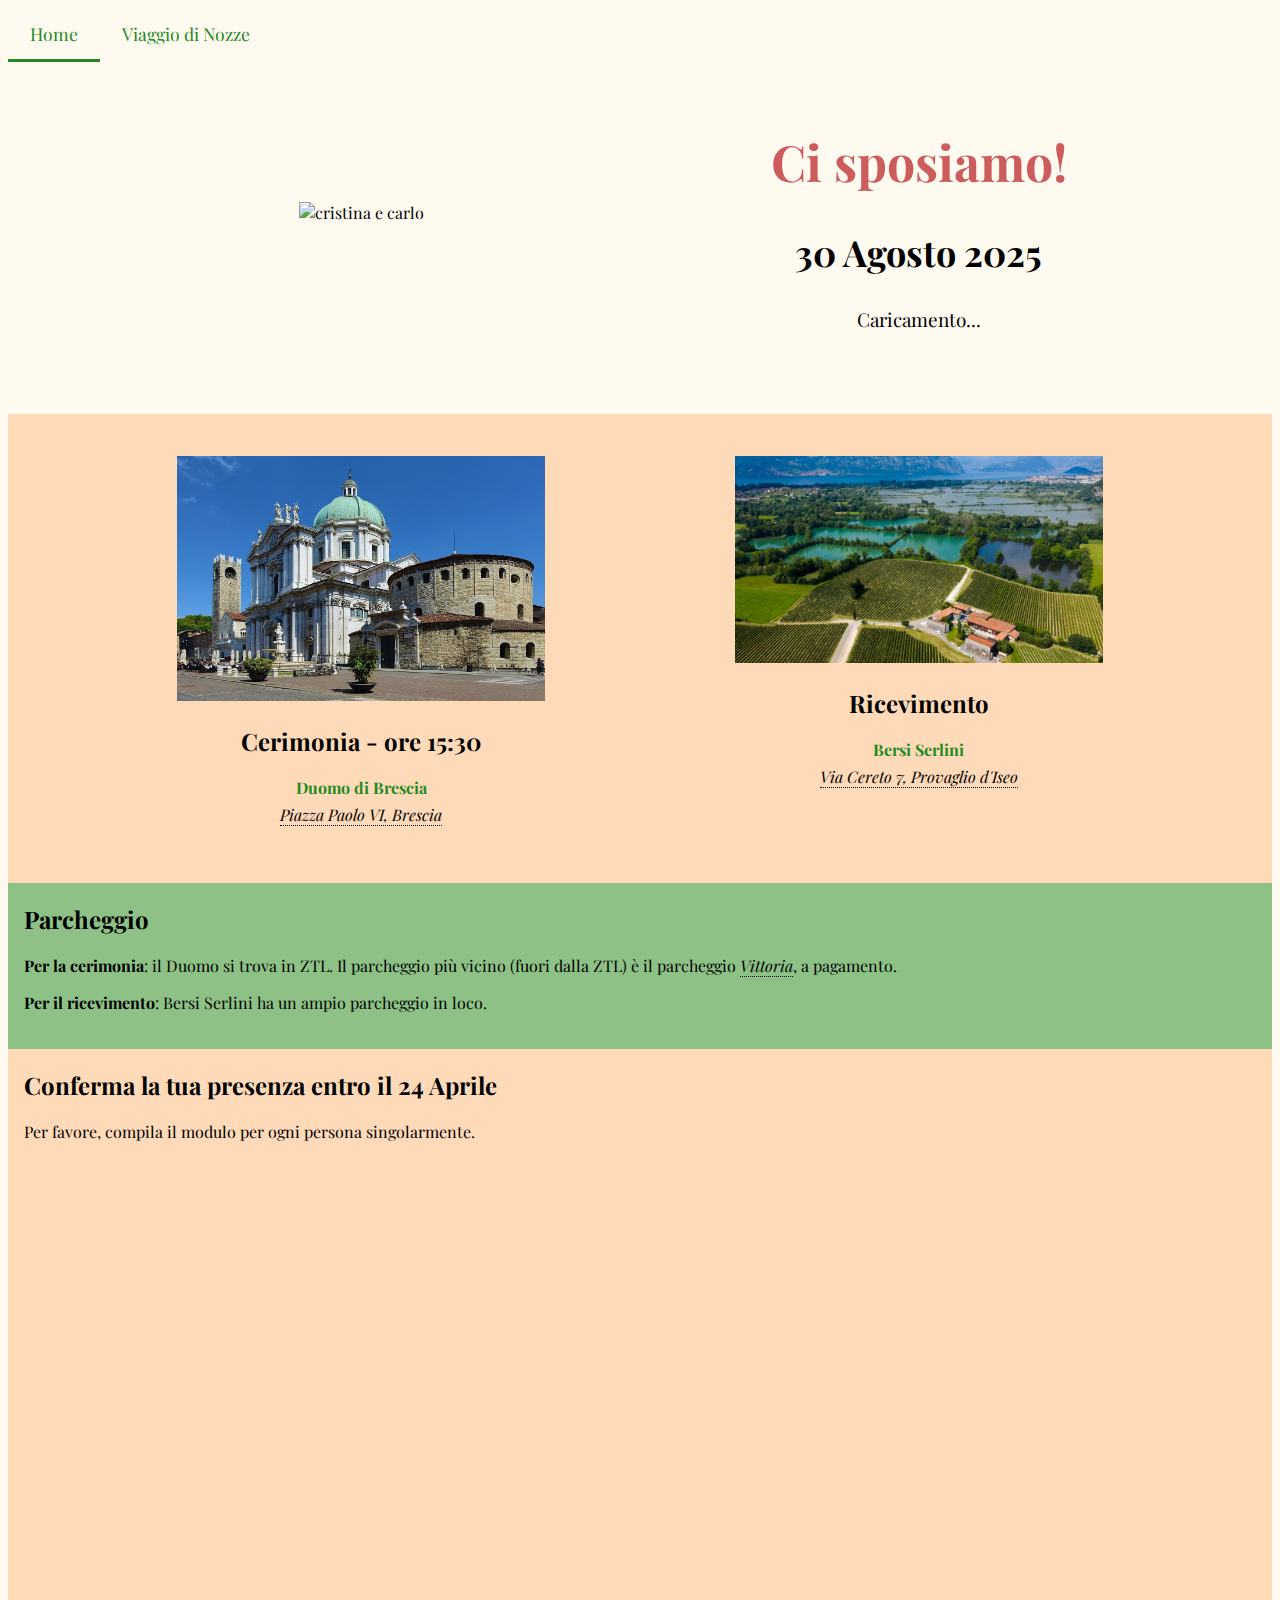
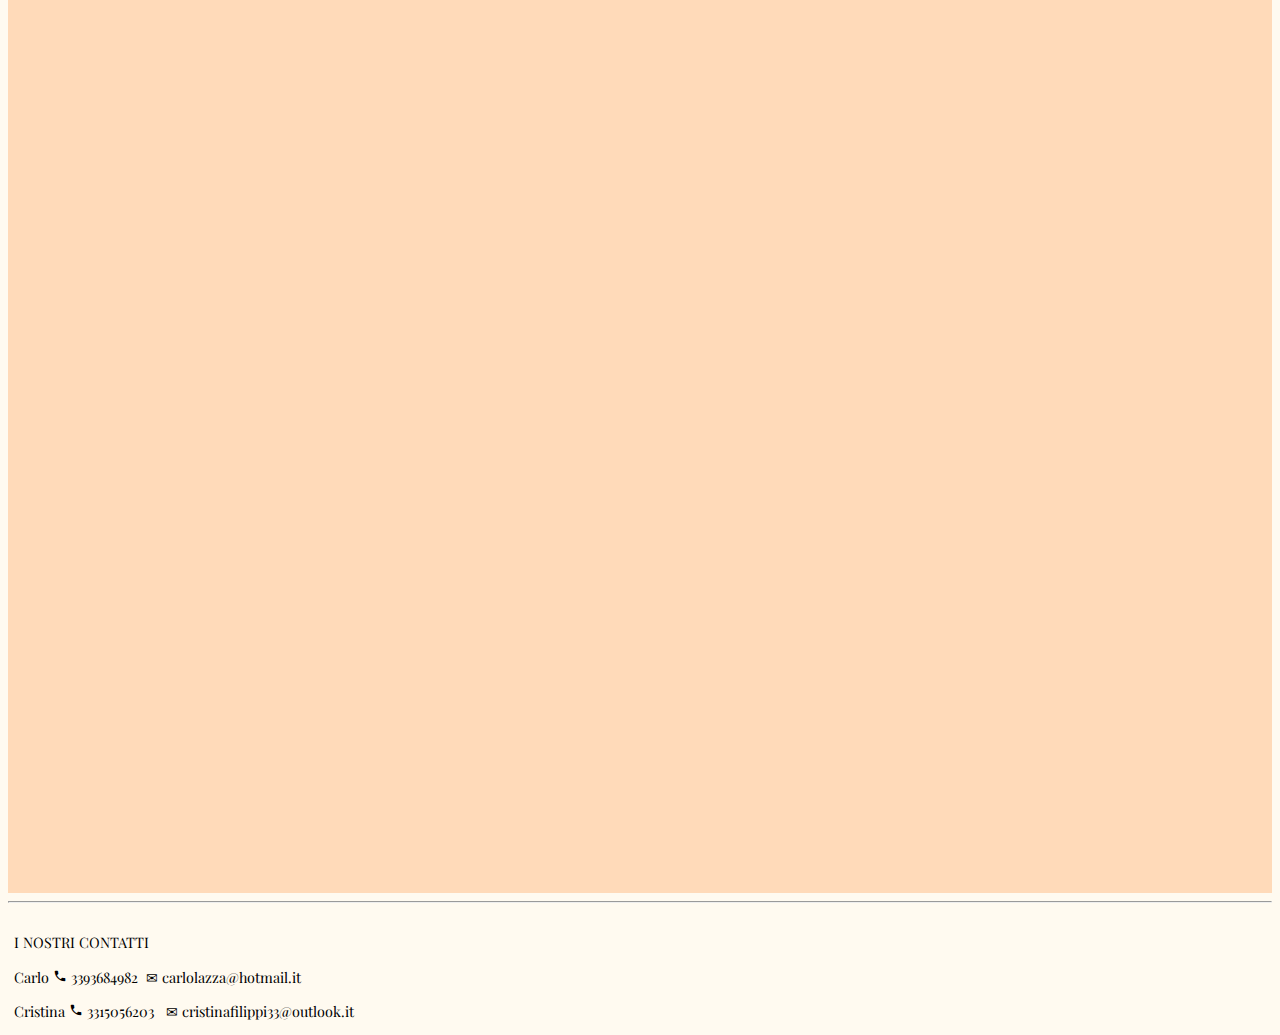
==== index.html @ 5746d61b "Update index.html" ====
<!DOCTYPE html>
<html lang="it-IT">
<head>
    <meta charset="UTF-8">
    <meta name="viewport" content="width=device-width, initial-scale=1.0">
    <title>SAVE-THE-DATE 30 Agosto 2025</title>
    <link rel="stylesheet" href="https://fonts.googleapis.com/icon?family=Material+Icons">
    <link rel="stylesheet" href="mainstyle.css">    
    <link rel="stylesheet" href="nav_style.css">
    <link rel="icon" type="image/png" href="figures/rings1.png">
    <link rel="stylesheet" href="https://fonts.googleapis.com/css?family=Sofia">
    <link rel="stylesheet" href="https://fonts.googleapis.com/css?family=Poppins">
    <link rel='stylesheet' href='https://fonts.googleapis.com/css?family=Playfair Display'>
    <link rel="apple-touch-icon" sizes="180x180" href="/site/templates/img/favicons/apple-touch-icon.png">
    <link rel="icon" type="image/png" sizes="32x32" href="/site/templates/img/favicons/favicon-32x32.png">
    <link rel="icon" type="image/png" sizes="16x16" href="/site/templates/img/favicons/favicon-16x16.png">
</head>

<body> 
    <header>
        <nav class="topnav">
            <a href="index.html" class="active">Home</a>
            <a href="viaggio.html">Viaggio di Nozze</a>
        </nav>
    </header>
    <main class="flex-container">
        <section class="section-title" style="border: solid 1px transparent;">
            <div class="col-md-title" style="border: solid 1px transparent;">
                <img src="cristinapinus.png" alt="cristina e carlo" width="80%" style="margin: 10px">
            </div>
            <div class="col-md-title" style="border: solid 1px transparent">
                <h1 style="font-size: 50px; color: indianred;">Ci sposiamo!</h1>
                <h2 style="font-size: 36px;">30 Agosto 2025</h2>
                <div id="countdown" style="font-size: 19px;">Caricamento...</div>
            </div>
        </section>
        <section id="section-inforicevimento" class="section-peach-center" style="padding-top:40px; border: solid 1px transparent;">
            <div class="col-md-5" style="border: solid 1px transparent;">
                <img src="DuomoBrescia.jpg" width="70%" alt="DuomoDiBrescia">
                <h2>Cerimonia - ore 15:30</h2>
                <p style="color: forestgreen;"><strong>Duomo di Brescia</strong></p>
                <p style="margin-top: -10px;"><a class="indirizzo" href="https://maps.app.goo.gl/TpPyu6F9VFENtLYF7" target="_blank" rel="noopener noreferrer">Piazza Paolo VI, Brescia</a></p>
            </div>
            <div class="col-md-5" style="border: solid 1px transparent;">
                <img src="BersiSerlini.jpg" width="70%" alt="Bersi Serlini">
                <h2>Ricevimento</h2>
                <p style="color: forestgreen;"><strong>Bersi Serlini</strong></p>
                <p style="margin-top: -10px;"><a class="indirizzo" href="https://maps.app.goo.gl/1q7EdPhw5zMcpKGx6" target="_blank" rel="noopener noreferrer">Via Cereto 7, Provaglio d'Iseo</a></p>            
            </div>
        </section>
        <section class="section-green" style="padding-bottom: 20px; padding-left: 16px; padding-right: 20px;">
            <div id="Parcheggio-index">
                <h2>Parcheggio</h2>
                <p><strong>Per la cerimonia</strong>: il Duomo si trova in ZTL. Il parcheggio più vicino (fuori dalla ZTL) è il parcheggio 
                    <a class="indirizzo" href="https://www.bresciamobilita.it/parking/parcheggi-in-struttura" target="_blank" rel="noopener noreferrer">Vittoria</a>, a pagamento. 
                    <!-- Tariffe: 1<sup>o</sup> ora o frazione 3,00 €; 2<sup>o</sup> e 3<sup>o</sup> ora o frazione 2,40€/ora. --> 
                </p>
                <p><strong>Per il ricevimento</strong>: Bersi Serlini ha un ampio parcheggio in loco.
                </p>
            </div>
             <!--
            <div id="Navetta-index">
                <h2>Servizio navetta</h2>
                <p> Sarà a disposizione degli ospiti che desiderano usufruirne, un trasporto collettivo in partenza dopo la messa dal 
                    <a class="indirizzo" href="https://maps.app.goo.gl/FJ7YWf6xB7jmL9Gu5" target="_blank" rel="noopener noreferrer">Duomo</a>
                    per Villa Fassati, così da potervi divertire in piena sicurezza!
                    Saranno organizzati rientri per il centro di Brescia in due fasce orarie diverse, per andare incontro alle esigenze 
                    di tutti: alle ore 24.00 e a fine festa intorno alle ore 2.00.
                    I bus fermeranno vicino al Duomo (in <a class="indirizzo" href="https://maps.app.goo.gl/B87dfHFTA2b6UeLJA" target="_blank" rel="noopener noreferrer">Via Vittorio Emanuele II</a>, angolo con Via S. Martino della Battaglia),
                    e a <a class="indirizzo" href="https://maps.app.goo.gl/48skZpNfUvhffnTK8" target="_blank" rel="noopener noreferrer">Largo Torrelunga</a>. 
                </p>
            </div>
            -->
        </section>
        <section id="section-form" class="section-peach-only" style="padding-bottom: 20px; padding-left: 16px; padding-right: 20px;">
            <div>
                <h2>Conferma la tua presenza entro il 24 Aprile</h2>
                <p> Per favore, compila il modulo per ogni persona singolarmente.</p>
            </div>
            <br>
            <!-- <a href="form.html">Clicca qui</a> -->
            <!-- <div class="div-form" style="background-image: url('figures/villa-fassati-barba.jpg');"> -->
            <div class="div-form">
                <!-- The sandbox attribute restricts the iframe's capabilities, limiting third-party cookies and scripts. 
                 You can loosen specific restrictions as needed. 
                 - allow-scripts: Enables script execution within the iframe.
                 - allow-forms: Allows form submissions.
                 - allow-same-origin: Permits the iframe to behave as if it is on the same origin as the parent document (needed for embedded Google Forms).
                -->
                <iframe src="https://docs.google.com/forms/d/e/1FAIpQLSeggkTOJBZf8VuQTrJQGAZa2gzU74v9P0lY3du3ZNj1oF89tA/viewform?embedded=true" width="100%" height="1290" frameborder="0" marginheight="0" marginwidth="0" sandbox="allow-scripts allow-forms allow-same-origin">Caricamento…</iframe>     
            </div>
        </section>       
    </main>
    <hr>
    <footer style="padding-left: 6px; padding-top: 0.5em; font-size: 0.9em;">
        <p>I NOSTRI CONTATTI </p>
        <p>Carlo <i class="material-icons" style="font-size: 14px;">phone</i> 3393684982 &nbsp&#x2709 carlolazza@hotmail.it</p>
        <p>Cristina <i class="material-icons" style="font-size: 14px;">phone</i> 3315056203 &nbsp&nbsp&#x2709 cristinafilippi33@outlook.it</p>
    </footer>
    <!-- <nav class="bottomnav">
        <a href="index.html" class="active">Home</a>
        <a href="info.html">Presenza</a>
        <a href="regalo.html">Viaggio di Nozze</a>
    </nav> -->
    <script src="functions.js"></script>
</body>
</html>
---- mainstyle.css ----
.flex-container {
    display: flex;
    /*height: 200px;*/
    align-items: right;
    flex-direction: column;
  }
  
/* .flex-container > div {
    width: 100px;
    margin: 10px;
    text-align: center;
    line-height: 75px;
    font-size: 30px;
    font-family: 'Lucida Sans', 'Lucida Sans Regular', 'Lucida Grande', 'Lucida Sans Unicode', Geneva, Verdana, sans-serif; 
}*/

/* nav {
    /*height: 100px;
    list-style-type: none;
    display: flex;
    flex-direction: row;
    justify-content: space-between;
    background: wheat;
} */


/* a {
    display: inline-block;
    height: 60px;
    width:150px;
    text-align: center;
    background-color: rgb(232, 226, 215);
}

nav a{
    text-decoration: none;
    text-align: center;
    margin-right: 2%;
    font-size: 20px;
    color: darkgreen;
}
*/
/*
li{
    background-color: wheat;
}

ul{
    list-style-type: none;
    display: flex;
    flex-direction: row;
    justify-content: space-between;
}
*/
.current{
    /* background: #d19322; */
    text-decoration: underline;
}

body{
    /* background-color: antiquewhite; */
    background-color: floralwhite;
    font-family: 'Playfair Display', sans-serif;
    /* font-family: Cambria, Cochin, Georgia, Times, 'Times New Roman', serif; */

}

.style-numbers {
    font-family: Cambria, Cochin, Georgia, Times, 'Times New Roman', serif;
}

.section-title {
    display: flex;
    flex-wrap: wrap;
    justify-content: center;
    align-items: center;
    padding-top: 30px;
    padding-bottom: 80px;
}

.section-peach {
    background-color: peachpuff;
    display: flex;
    flex-wrap: wrap;
}

.section-peach-only {
    background-color: peachpuff;
    display: flex;
    flex-direction: column;
    flex-wrap: wrap;
    align-content: stretch;
}

.section-peach-center {
    background-color: peachpuff;
    display: flex;
    flex-wrap: wrap;
    justify-content: center;
}

.section-peach-spacearound {
    background-color: peachpuff;
    display: flex;
    flex-wrap: wrap;
    justify-content: space-around;
}

.section-antiquewhite {
    background-color: antiquewhite;
    display: flex;
    flex-wrap: wrap;
}

.section-green {
    background-color: rgba(34, 139, 34, 0.514);
    display: flex;
    flex-wrap: wrap;
}

.section-green-center {
    background-color: rgba(34, 139, 34, 0.514);
    display: flex;
    flex-wrap: wrap;
    justify-content: center;
}

.section-green-spacearound {
    background-color: rgba(34, 139, 34, 0.514);
    display: flex;
    flex-wrap: wrap;
    justify-content: space-around;
}


/* container using grid for images of Brescia*/
.container {
    display: grid;
    grid-template-columns: auto auto;
    overflow: hidden;
}
  
.container > div {
    text-align: center;
    overflow: hidden;
}

/* .container p {
    position: relative;
    top: -50%;
    color: white;
    font-size: 24px;
    font-weight: bold;
} */

@media (max-width: 768px) { /*se lo schermo è minore di 768px, smartphones*/
    .container {
        grid-template-columns: auto;
    }
    
    .container p {
        margin-top: 0.6em;
        margin-bottom: 2em;
    }
}

.mezzacolonna {
    width: 50%;
    text-align: center;
    /*font-family: 'Trebuchet MS', 'Lucida Sans Unicode', 'Lucida Grande', 'Lucida Sans', Arial, sans-serif;
    font-family: Cambria, Cochin, Georgia, Times, 'Times New Roman', serif;
    */
    }
/* prova per div flex (class row) che contiene 2 diverse div (class col-md-5 e col-md-7) una a fianco all'altra*/
.row {
    display: flex;
    flex-wrap: wrap;
    margin-right: -15px;
    margin-left: -15px;
}

.title {
    position: relative;
    width: 30%;
    text-align: center;
}

.div-immagine-left {
    position: relative;
    width: 30%;
}

.col-md-5 {
    position: relative;
    width: 90%;
    text-align: center;
    padding-right: 15px;
    padding-left: 15px;
    padding-bottom: 40px;
}

.col-md-title {
    position: relative;
    width: 90%;
    text-align: center;
    padding-right: 15px;
    padding-left: 15px;
}

.col-md-3 {
    position: relative;
    width: 30%;
    text-align: center;
}

.col-md-2 {
    position: relative;
    width: 45%;
    text-align: center;
}

@media (min-width: 768px) {
    .col-md-5, .col-md-title {
        flex: 0 0 41.66666667%;
        max-width: 41.66666667%;
    }
}

@media (min-width: 768px) { /*se lo schermo è maggiore di 768px*/
    .col-md-3 {
        flex: 0 0 30%;
        max-width: 30%;
    }
}
/* 136/342*/
@media (max-width: 658px) { /*se lo schermo è minore di 658px*/
    .col-md-3, .col-md-2 {
        flex: 0 0 46%;
        max-width: 46%;
    }
}
/* @media (min-width: 768px) {
    .col-md-3 {
        flex: 0 0 58.33333333%;
        max-width: 58.33333333%;
    }
} */



/* style="font-family: futura-lt-w01-book, futura-lt-w05-book, sans-serif;"
*/
/* classes for some text */
.indirizzo {
    font-style: italic;
    border-bottom: 1px dotted #000;
    text-decoration: none;
    color: black;
}

.indirizzo:visited {
    text-decoration: none;
}

/* list of unicode SYMBOLS https://tutorialzine.com/2014/12/you-dont-need-icons-here-are-100-unicode-symbols-that-you-can-use */


/*FORM STYLE*/
form {
    display: inline-block;
    /* Form outline */
    padding: 1em;
    border: 2px solid rgba(0, 0, 0, 0.728);
    border-radius: 1em;
}

.div-form {
    text-align: center;
    /* background-repeat: no-repeat;
    background-attachment: fixed;  
    background-size: cover; */
}

label {
    /* Uniform size & alignment */
    display: inline-block;
    min-width: 90px;
    text-align: right;
}

input,
textarea,
/* button, */
select {
    /* To make sure that all text fields have the same font settings
    By default, text areas have a monospace font */
    font: 1em sans-serif;
    font-family: inherit;
    /* font-family: 'Playfair Display', sans-serif; */
    /* Uniform text field size */
    width: 300px;
    box-sizing: border-box;
    /* Match form field borders */
    border: 1px solid #999;
}

fieldset {
    box-sizing: border-box;
    border: 1px solid transparent;
}

/* input:focus,
textarea:focus {
    /* Set the outline width and style
    outline-style: solid;
    /* To give a little highlight on active elements
    outline-color: #000;
} */

textarea {
    /* Align multiline text fields with their labels */
    vertical-align: top;
    /* Provide space to type some text */
    height: 5em;
}

.button {
    /* Align buttons with the text fields */
    padding-left: 90px; /* same size as the label elements */
    /* This extra margin represent roughly the same space as the space between the labels and their text fields */
    margin-left: 0.5em;
    /* width: 350px; */
}

form ul {
    margin: 0;
    padding: 0;
    list-style: none;
}

input[type="checkbox"],
input[type="radio"] {
    width: auto;
    border: none;
}

input:invalid {
    border: 2px solid red;
}
---- nav_style.css ----
.topnav {
    overflow: hidden;
    /* width: 80%; */
    display: flex;
    justify-content: flex-start;
    flex-wrap: wrap;
}
  
.topnav a {
    float: left;
    display: block;
    color: forestgreen;
    text-align: center;
    padding: 14px 22px; /* 22px for phone view*/
    text-decoration: none;
    font-size: 1.1em;
    border-bottom: 3px solid transparent;
}
  
.topnav a:hover {
    border-bottom: 3px solid forestgreen;
}
  
.topnav a.active {
    border-bottom: 3px solid forestgreen;
}
  
.bottomnav {
    overflow: hidden;
    background-color: floralwhite;
    position: fixed;
    bottom: 0;
    width: 100%;
}
  
.bottomnav a {
    float: left;
    display: block;
    color: forestgreen;
    text-align: center;
    padding: 14px 16px;
    text-decoration: none;
    font-size: 20px;
    border-bottom: 3px solid transparent;
}
  
.bottomnav a:hover {
    border-bottom: 3px solid forestgreen;
}
  
.bottomnav a.active {
    border-bottom: 3px solid forestgreen;
}
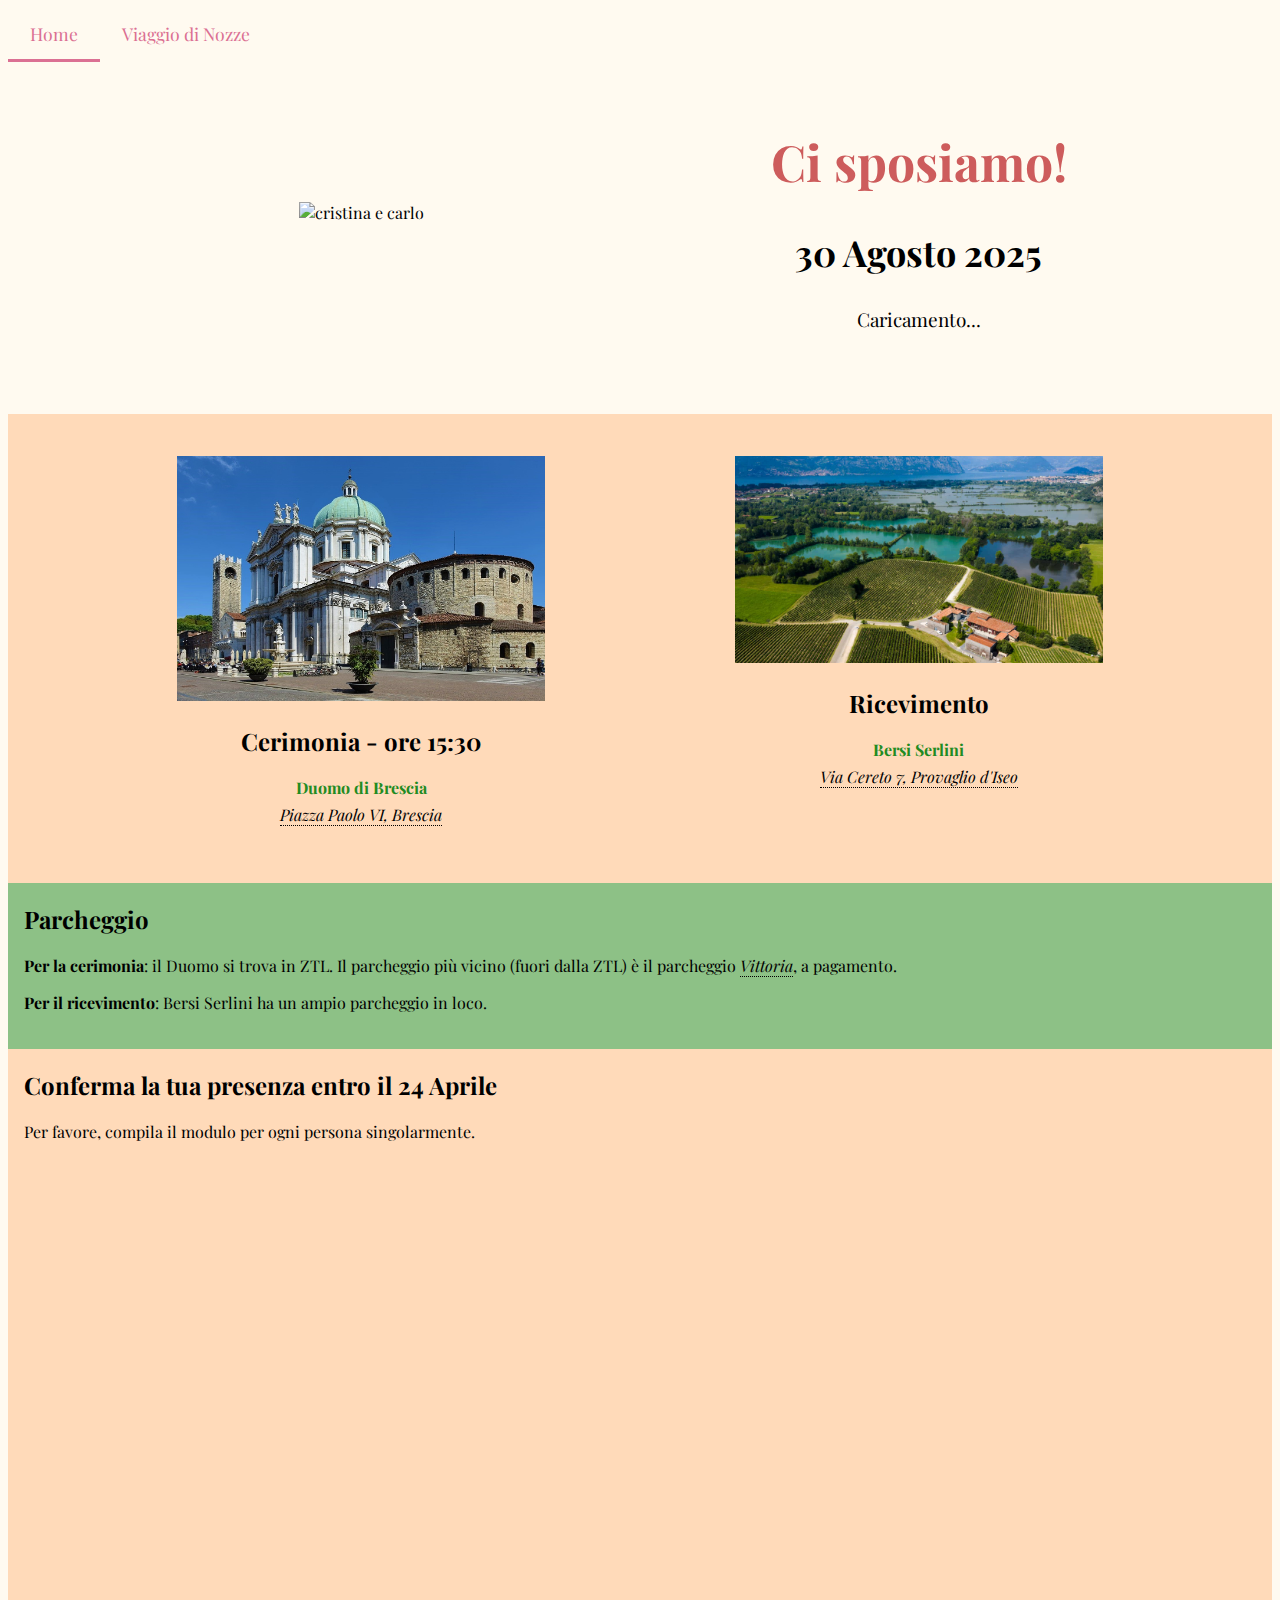
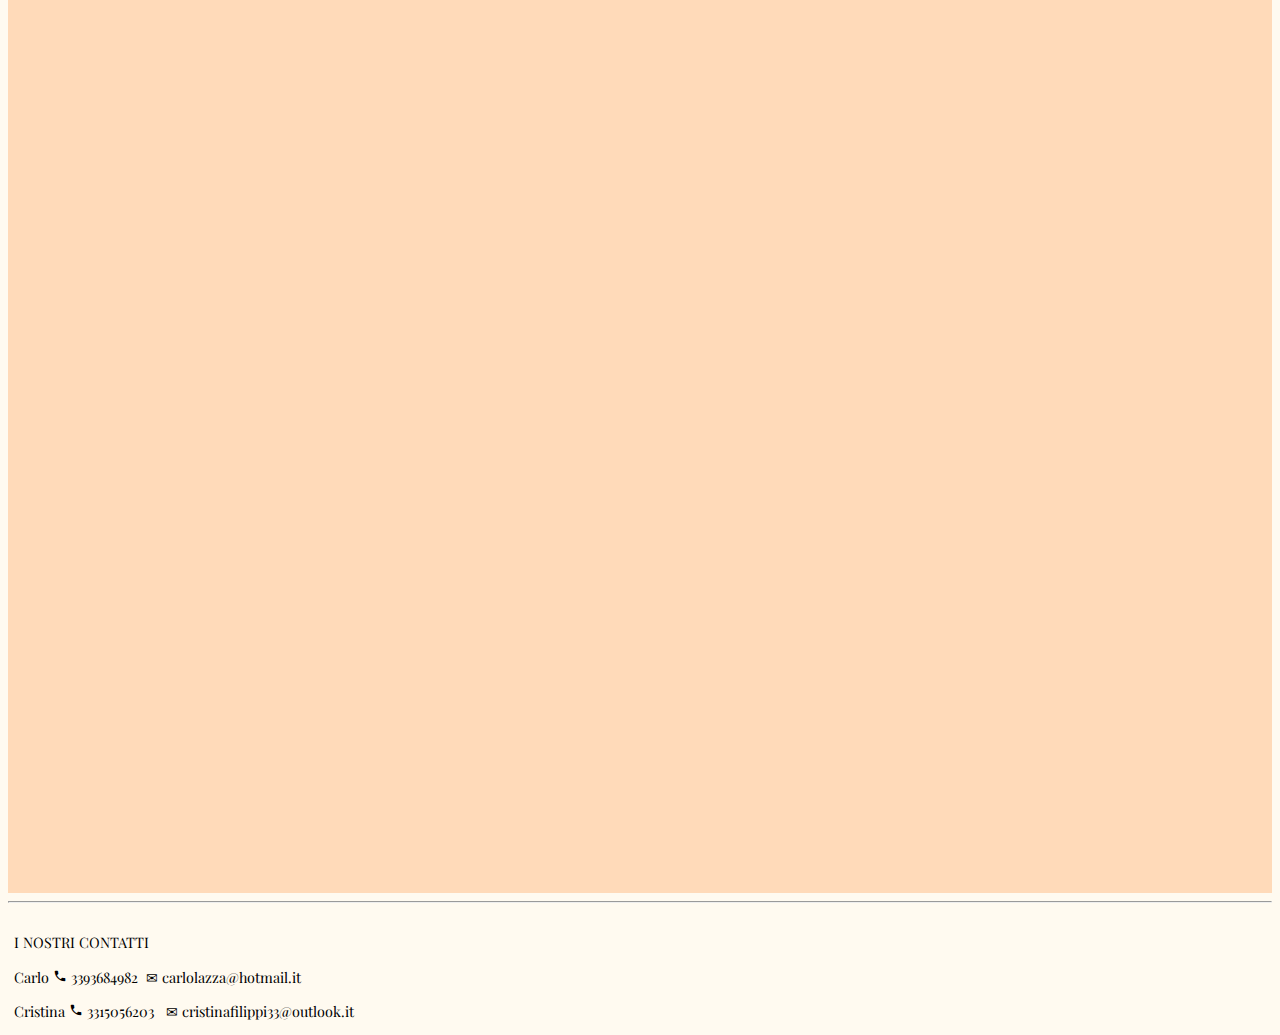
==== commit 811fd006: "Update index.html" ====
--- a/index.html
+++ b/index.html
@@ -42,7 +42,7 @@
                 <p style="margin-top: -10px;"><a class="indirizzo" href="https://maps.app.goo.gl/TpPyu6F9VFENtLYF7" target="_blank" rel="noopener noreferrer">Piazza Paolo VI, Brescia</a></p>
             </div>
             <div class="col-md-5" style="border: solid 1px transparent;">
-                <img src="BersiSerlini.jpg" width="70%" alt="Bersi Serlini">
+                <img src="BersiSerlini.png" width="70%" alt="Bersi Serlini">
                 <h2>Ricevimento</h2>
                 <p style="color: forestgreen;"><strong>Bersi Serlini</strong></p>
                 <p style="margin-top: -10px;"><a class="indirizzo" href="https://maps.app.goo.gl/1q7EdPhw5zMcpKGx6" target="_blank" rel="noopener noreferrer">Via Cereto 7, Provaglio d'Iseo</a></p>            
--- a/nav_style.css
+++ b/nav_style.css
@@ -9,7 +9,7 @@
 .topnav a {
     float: left;
     display: block;
-    color: forestgreen;
+    color: palevioletred;
     text-align: center;
     padding: 14px 22px; /* 22px for phone view*/
     text-decoration: none;
@@ -18,11 +18,11 @@
 }
   
 .topnav a:hover {
-    border-bottom: 3px solid forestgreen;
+    border-bottom: 3px solid palevioletred;
 }
   
 .topnav a.active {
-    border-bottom: 3px solid forestgreen;
+    border-bottom: 3px solid palevioletred;
 }
   
 .bottomnav {
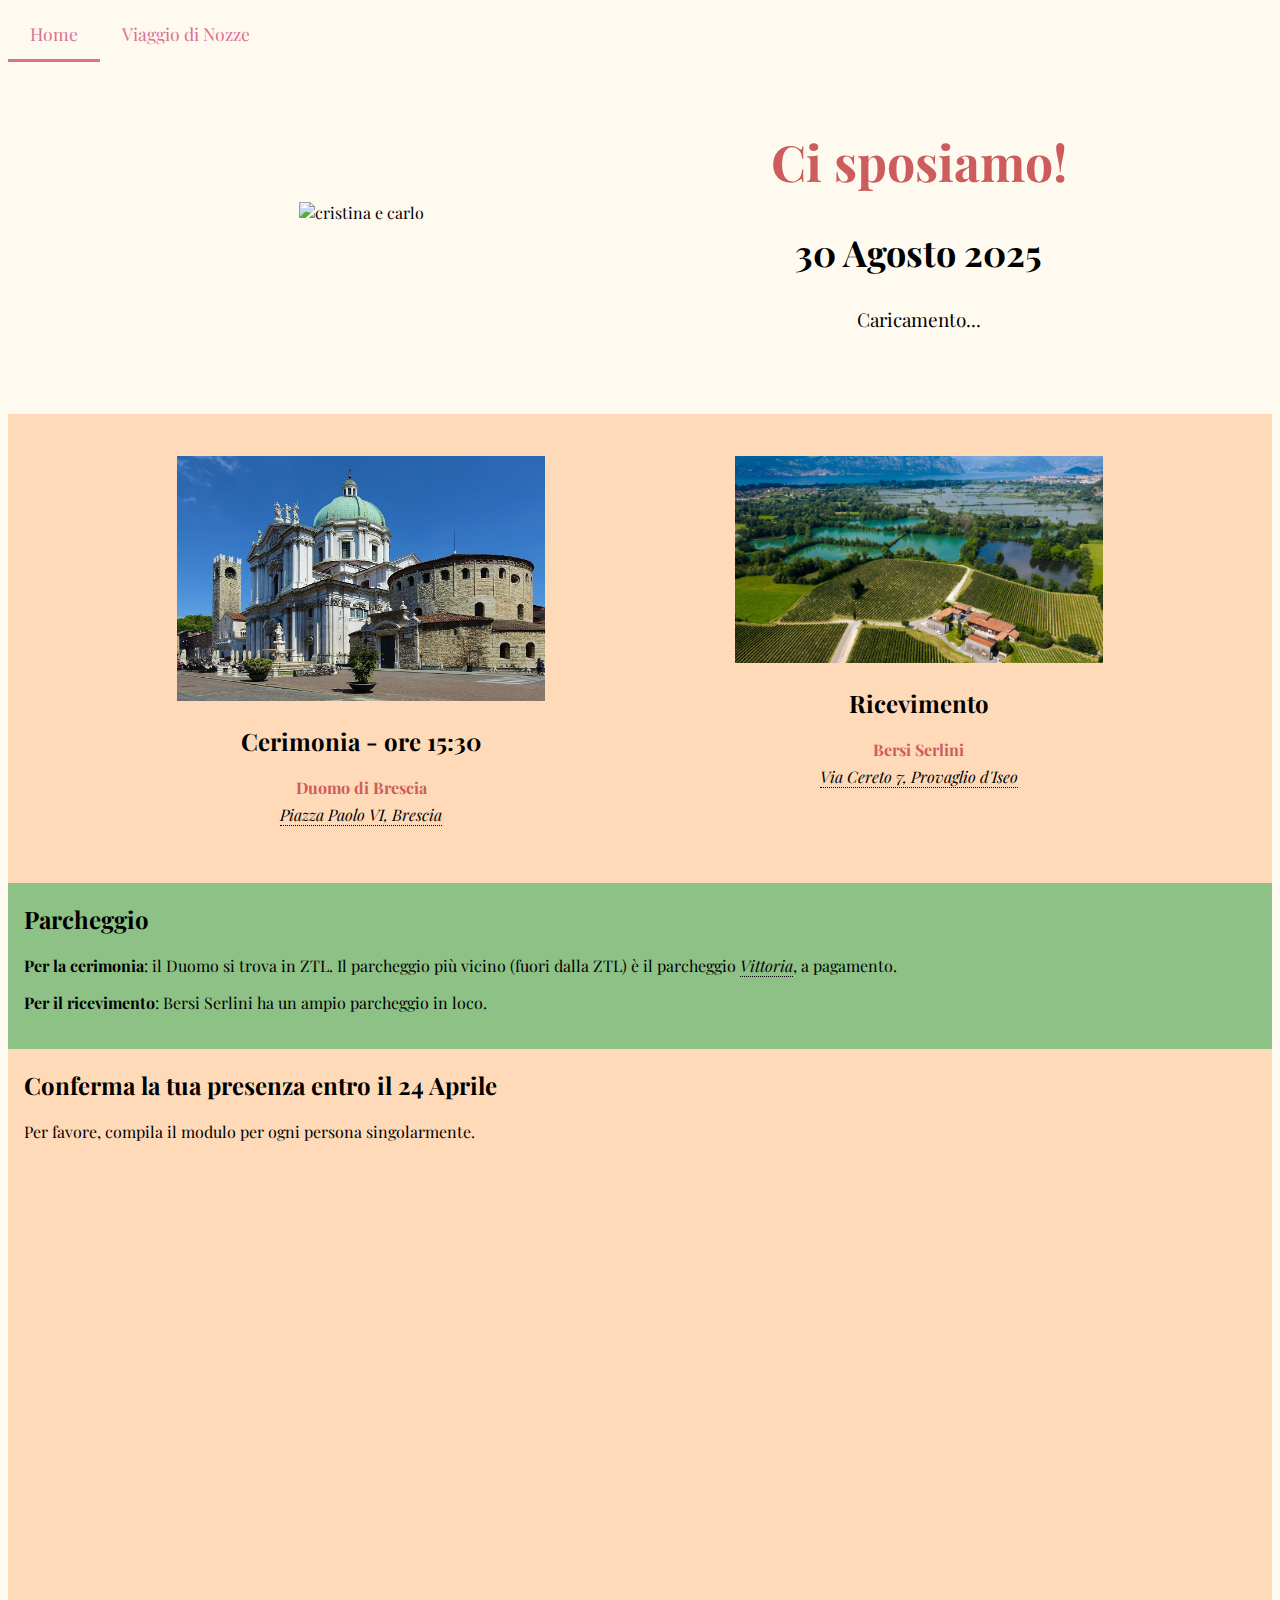
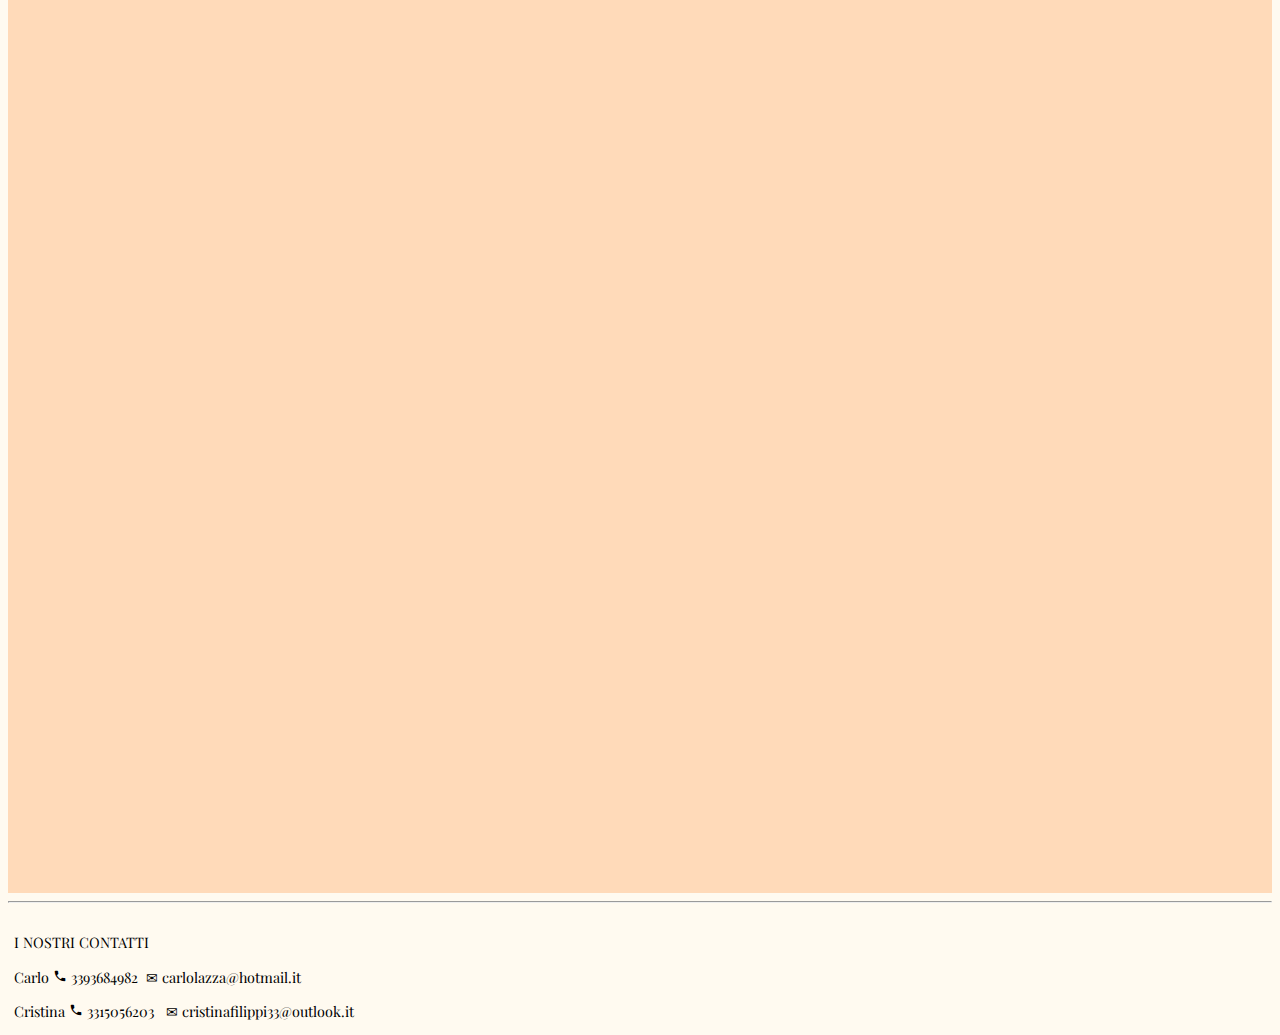
==== commit c61913b2: "Update index.html" ====
--- a/index.html
+++ b/index.html
@@ -38,13 +38,13 @@
             <div class="col-md-5" style="border: solid 1px transparent;">
                 <img src="DuomoBrescia.jpg" width="70%" alt="DuomoDiBrescia">
                 <h2>Cerimonia - ore 15:30</h2>
-                <p style="color: forestgreen;"><strong>Duomo di Brescia</strong></p>
+                <p style="color: indianred;"><strong>Duomo di Brescia</strong></p>
                 <p style="margin-top: -10px;"><a class="indirizzo" href="https://maps.app.goo.gl/TpPyu6F9VFENtLYF7" target="_blank" rel="noopener noreferrer">Piazza Paolo VI, Brescia</a></p>
             </div>
             <div class="col-md-5" style="border: solid 1px transparent;">
                 <img src="BersiSerlini.png" width="70%" alt="Bersi Serlini">
                 <h2>Ricevimento</h2>
-                <p style="color: forestgreen;"><strong>Bersi Serlini</strong></p>
+                <p style="color: indianred;"><strong>Bersi Serlini</strong></p>
                 <p style="margin-top: -10px;"><a class="indirizzo" href="https://maps.app.goo.gl/1q7EdPhw5zMcpKGx6" target="_blank" rel="noopener noreferrer">Via Cereto 7, Provaglio d'Iseo</a></p>            
             </div>
         </section>
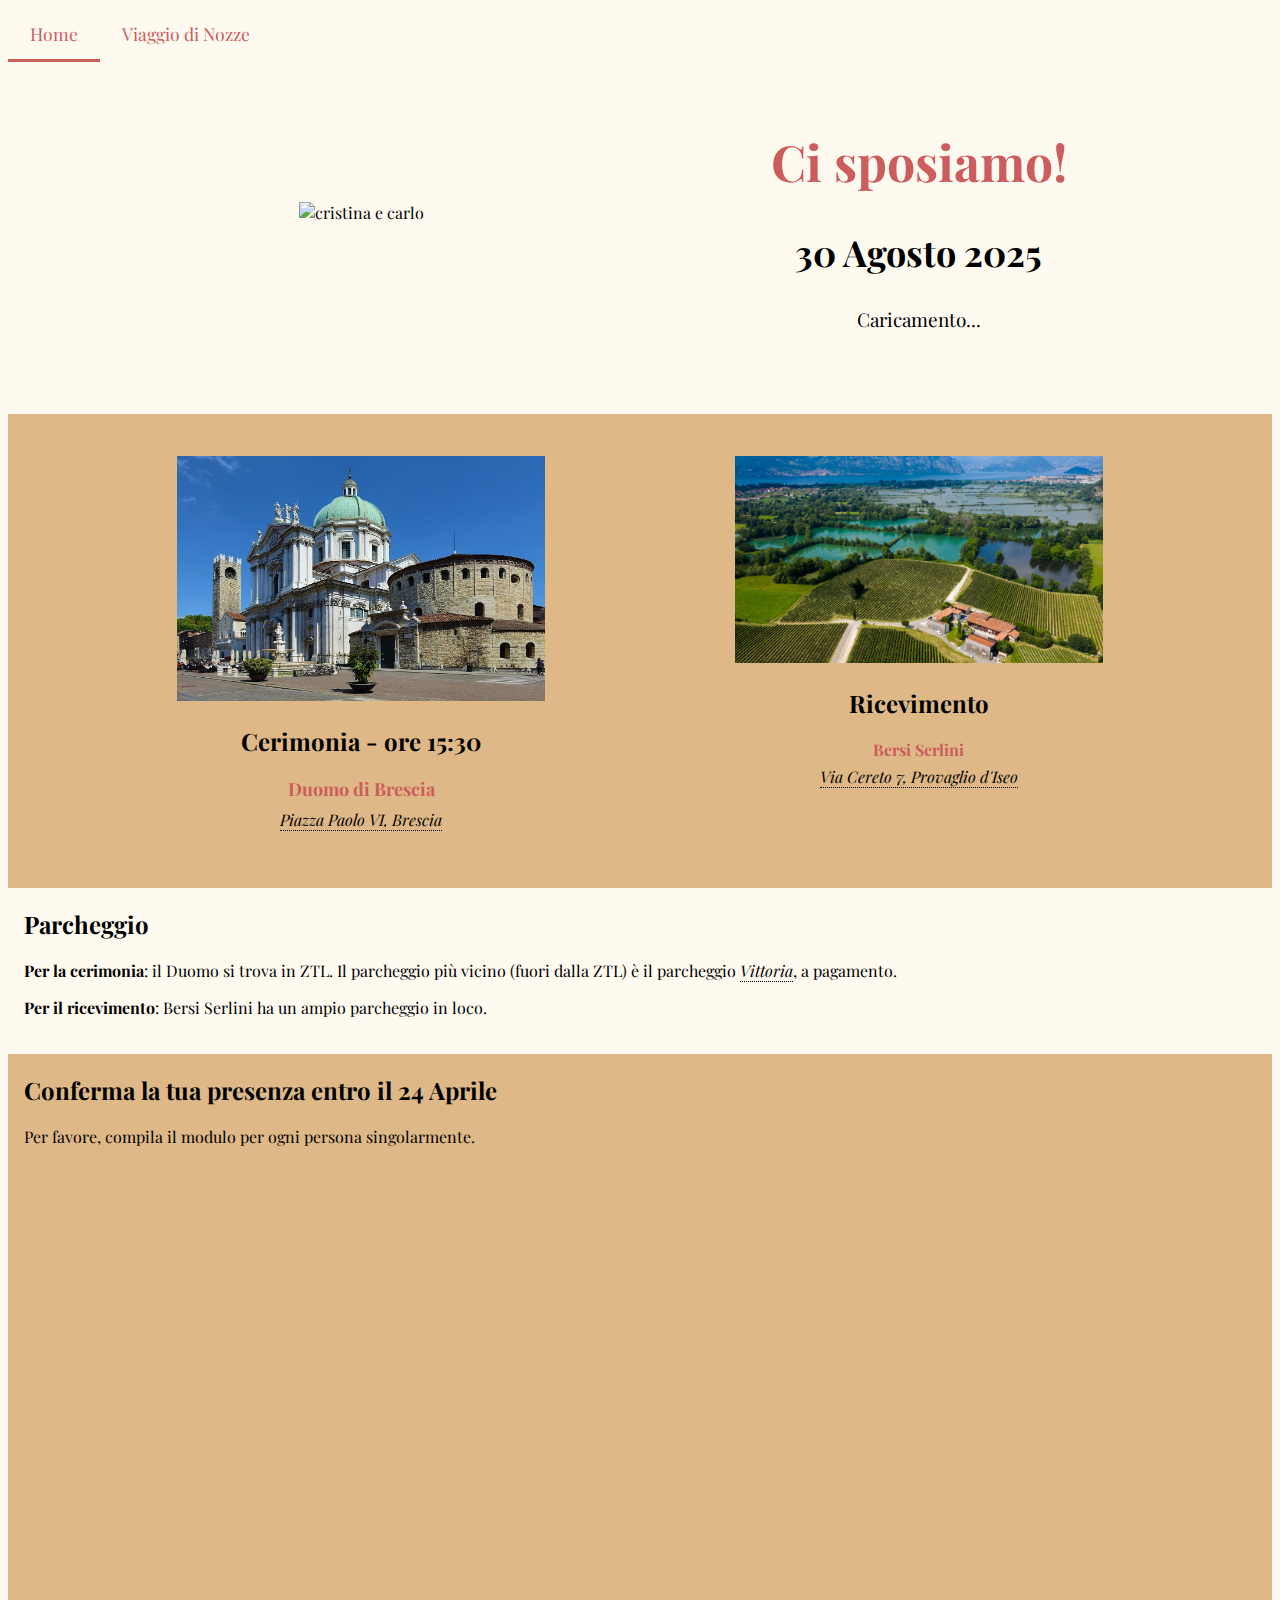
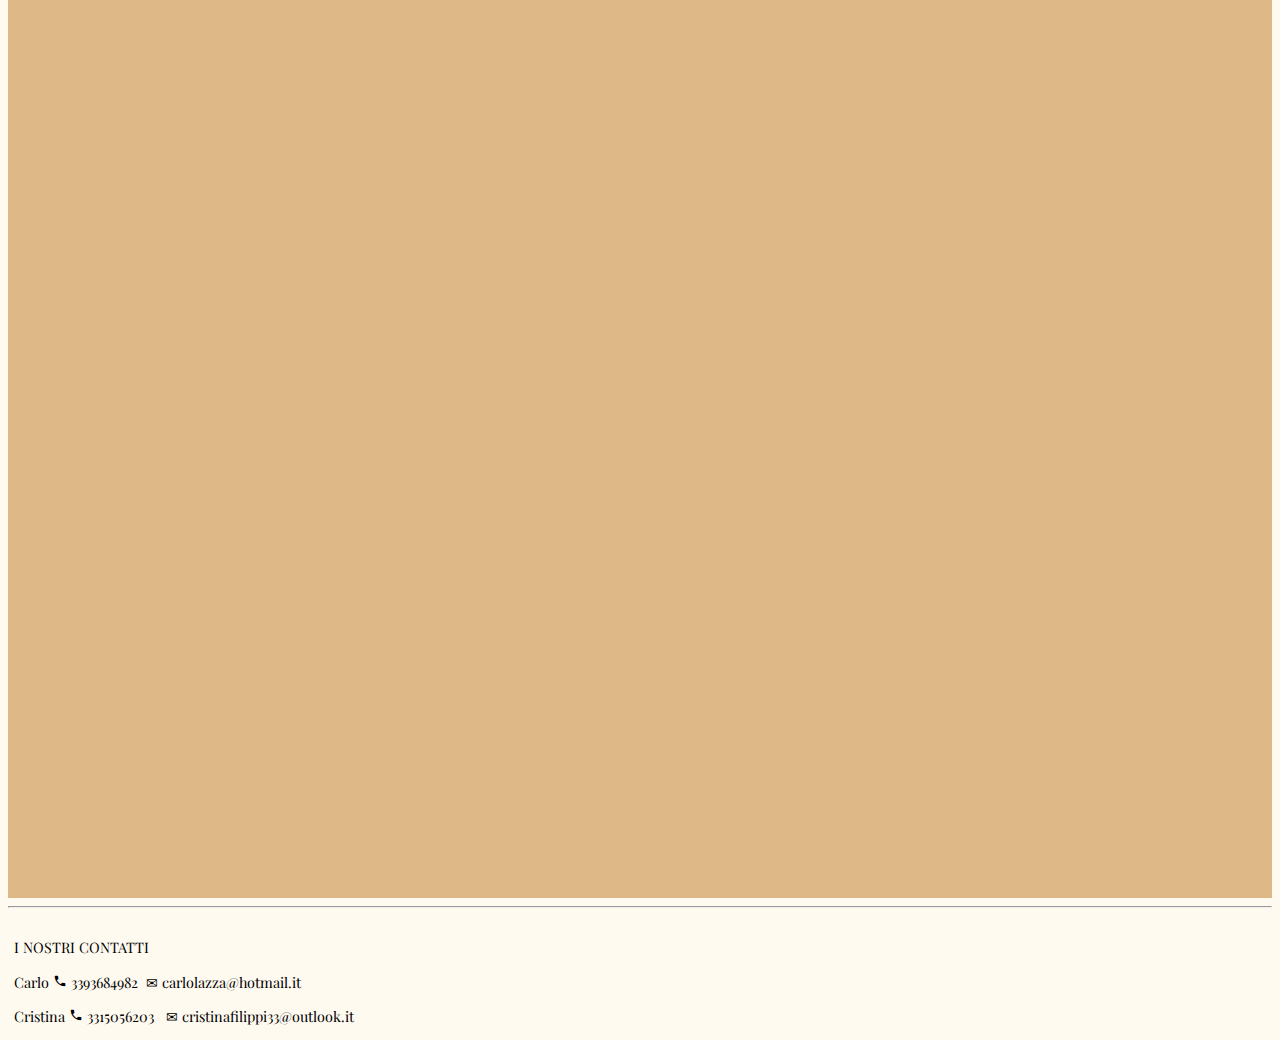
==== commit 4f4a1a6c: "Update index.html" ====
--- a/index.html
+++ b/index.html
@@ -38,7 +38,7 @@
             <div class="col-md-5" style="border: solid 1px transparent;">
                 <img src="DuomoBrescia.jpg" width="70%" alt="DuomoDiBrescia">
                 <h2>Cerimonia - ore 15:30</h2>
-                <p style="color: indianred;"><strong>Duomo di Brescia</strong></p>
+                <p style="color: indianred; font-size: 18px;"><strong>Duomo di Brescia</strong></p>
                 <p style="margin-top: -10px;"><a class="indirizzo" href="https://maps.app.goo.gl/TpPyu6F9VFENtLYF7" target="_blank" rel="noopener noreferrer">Piazza Paolo VI, Brescia</a></p>
             </div>
             <div class="col-md-5" style="border: solid 1px transparent;">
--- a/mainstyle.css
+++ b/mainstyle.css
@@ -79,13 +79,13 @@
 }
 
 .section-peach {
-    background-color: peachpuff;
+    background-color: burlywood;
     display: flex;
     flex-wrap: wrap;
 }
 
 .section-peach-only {
-    background-color: peachpuff;
+    background-color: burlywood;
     display: flex;
     flex-direction: column;
     flex-wrap: wrap;
@@ -93,14 +93,14 @@
 }
 
 .section-peach-center {
-    background-color: peachpuff;
+    background-color: burlywood;
     display: flex;
     flex-wrap: wrap;
     justify-content: center;
 }
 
 .section-peach-spacearound {
-    background-color: peachpuff;
+    background-color: burlywood;
     display: flex;
     flex-wrap: wrap;
     justify-content: space-around;
@@ -113,20 +113,17 @@
 }
 
 .section-green {
-    background-color: rgba(34, 139, 34, 0.514);
     display: flex;
     flex-wrap: wrap;
 }
 
 .section-green-center {
-    background-color: rgba(34, 139, 34, 0.514);
     display: flex;
     flex-wrap: wrap;
     justify-content: center;
 }
 
 .section-green-spacearound {
-    background-color: rgba(34, 139, 34, 0.514);
     display: flex;
     flex-wrap: wrap;
     justify-content: space-around;
--- a/nav_style.css
+++ b/nav_style.css
@@ -9,7 +9,7 @@
 .topnav a {
     float: left;
     display: block;
-    color: palevioletred;
+    color: indianred;
     text-align: center;
     padding: 14px 22px; /* 22px for phone view*/
     text-decoration: none;
@@ -18,11 +18,11 @@
 }
   
 .topnav a:hover {
-    border-bottom: 3px solid palevioletred;
+    border-bottom: 3px solid indianred;
 }
   
 .topnav a.active {
-    border-bottom: 3px solid palevioletred;
+    border-bottom: 3px solid indianred;
 }
   
 .bottomnav {
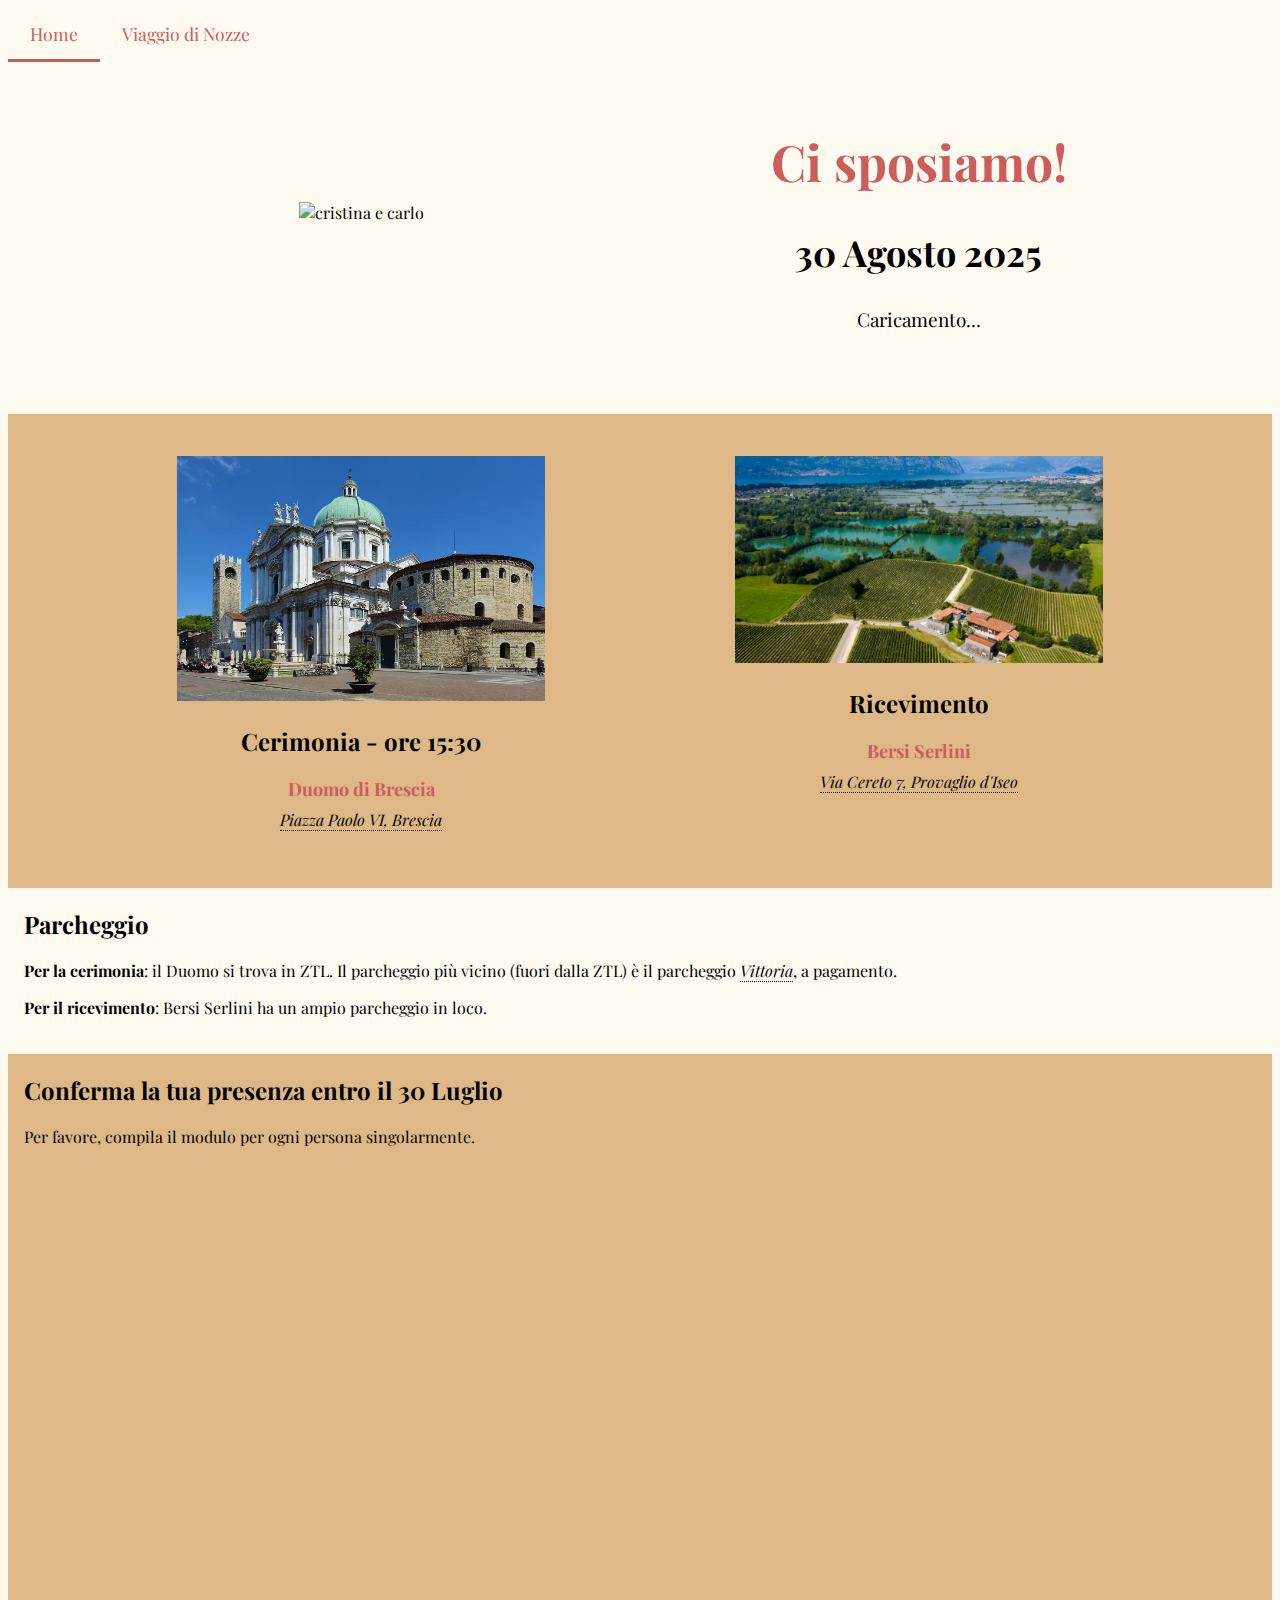
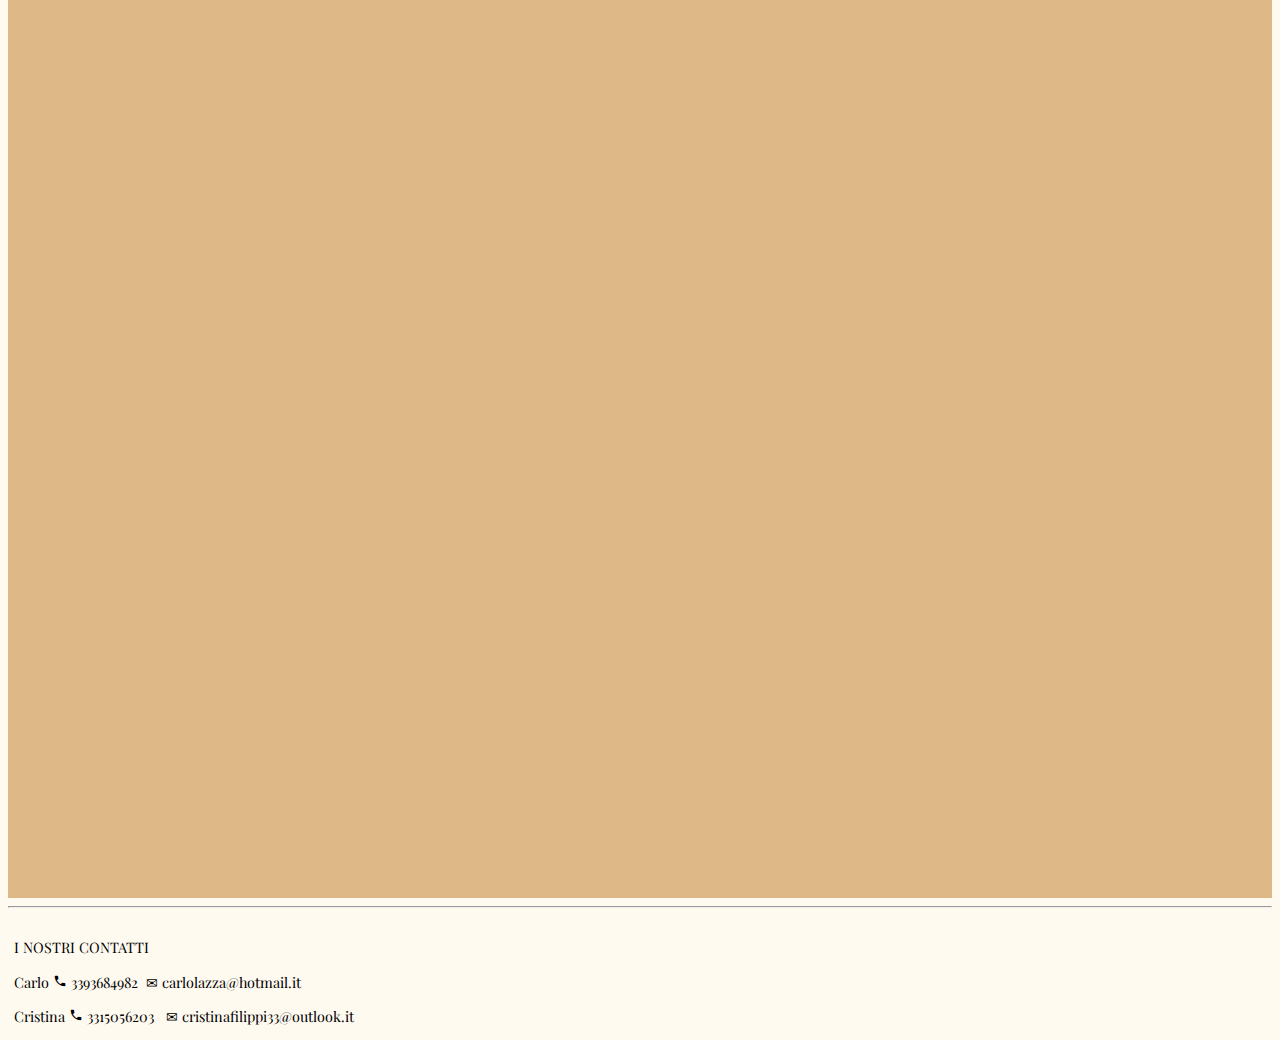
==== commit de50ccc9: "Update index.html add form and change font size" ====
--- a/index.html
+++ b/index.html
@@ -44,7 +44,7 @@
             <div class="col-md-5" style="border: solid 1px transparent;">
                 <img src="BersiSerlini.png" width="70%" alt="Bersi Serlini">
                 <h2>Ricevimento</h2>
-                <p style="color: indianred;"><strong>Bersi Serlini</strong></p>
+                <p style="color: indianred; font-size: 18px;"><strong>Bersi Serlini</strong></p>
                 <p style="margin-top: -10px;"><a class="indirizzo" href="https://maps.app.goo.gl/1q7EdPhw5zMcpKGx6" target="_blank" rel="noopener noreferrer">Via Cereto 7, Provaglio d'Iseo</a></p>            
             </div>
         </section>
@@ -74,7 +74,7 @@
         </section>
         <section id="section-form" class="section-peach-only" style="padding-bottom: 20px; padding-left: 16px; padding-right: 20px;">
             <div>
-                <h2>Conferma la tua presenza entro il 24 Aprile</h2>
+                <h2>Conferma la tua presenza entro il 30 Luglio</h2>
                 <p> Per favore, compila il modulo per ogni persona singolarmente.</p>
             </div>
             <br>
@@ -87,7 +87,7 @@
                  - allow-forms: Allows form submissions.
                  - allow-same-origin: Permits the iframe to behave as if it is on the same origin as the parent document (needed for embedded Google Forms).
                 -->
-                <iframe src="https://docs.google.com/forms/d/e/1FAIpQLSeggkTOJBZf8VuQTrJQGAZa2gzU74v9P0lY3du3ZNj1oF89tA/viewform?embedded=true" width="100%" height="1290" frameborder="0" marginheight="0" marginwidth="0" sandbox="allow-scripts allow-forms allow-same-origin">Caricamento…</iframe>     
+                <iframe src="https://docs.google.com/forms/d/e/1FAIpQLSduJAwBkBevFyihYd4eIF4kxW8q2mrsYTT3GKrvx3p6-X6jWA/viewform?embedded=true" width="100%" height="1290" frameborder="0" marginheight="0" marginwidth="0" sandbox="allow-scripts allow-forms allow-same-origin">Caricamento…</iframe>     
             </div>
         </section>       
     </main>
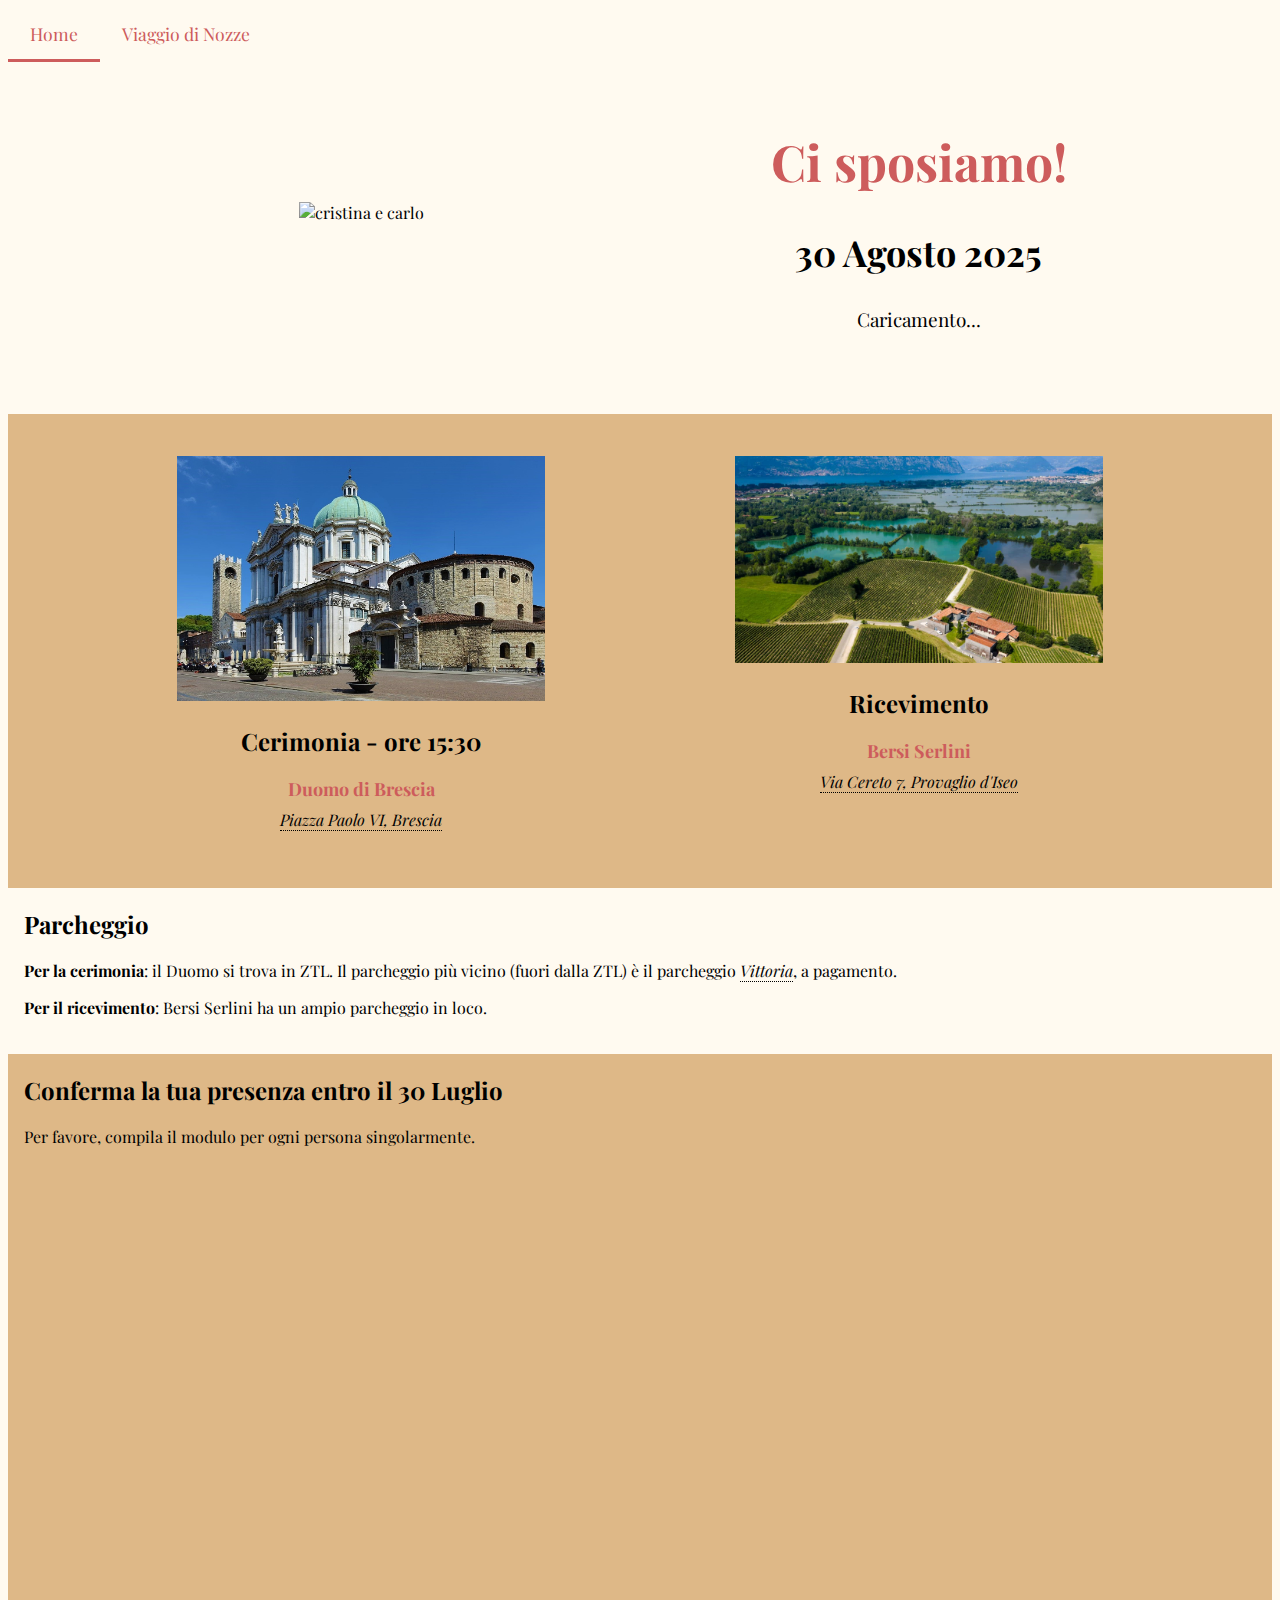
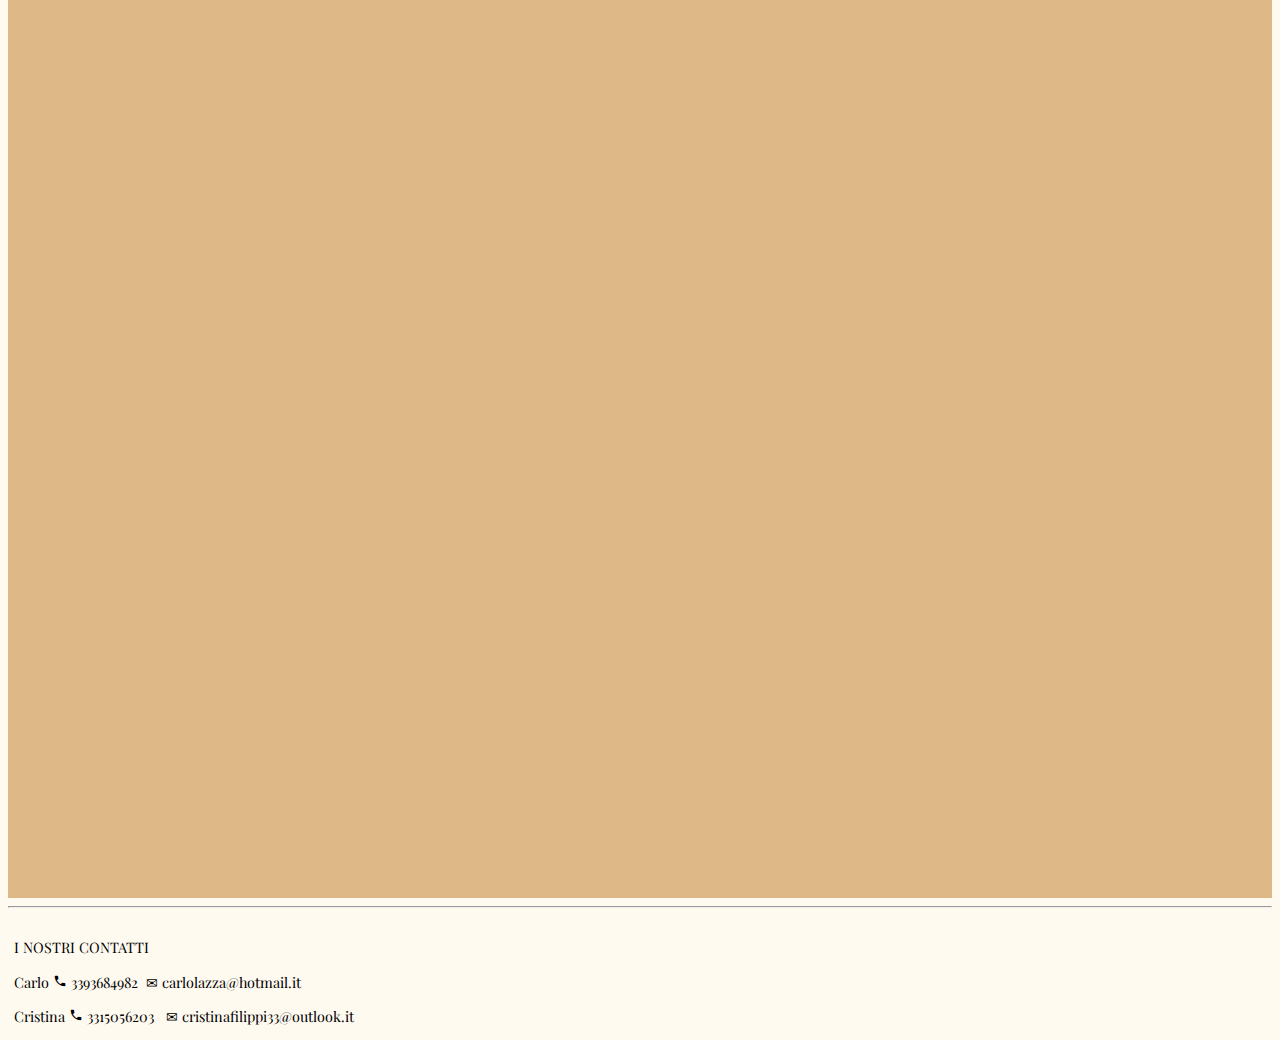
==== commit b02df2d9: "Update index.html" ====
--- a/index.html
+++ b/index.html
@@ -42,7 +42,7 @@
                 <p style="margin-top: -10px;"><a class="indirizzo" href="https://maps.app.goo.gl/TpPyu6F9VFENtLYF7" target="_blank" rel="noopener noreferrer">Piazza Paolo VI, Brescia</a></p>
             </div>
             <div class="col-md-5" style="border: solid 1px transparent;">
-                <img src="BersiSerlini.png" width="70%" alt="Bersi Serlini">
+                <img src="BersiSerliniCut.jpg" width="70%" alt="Bersi Serlini">
                 <h2>Ricevimento</h2>
                 <p style="color: indianred; font-size: 18px;"><strong>Bersi Serlini</strong></p>
                 <p style="margin-top: -10px;"><a class="indirizzo" href="https://maps.app.goo.gl/1q7EdPhw5zMcpKGx6" target="_blank" rel="noopener noreferrer">Via Cereto 7, Provaglio d'Iseo</a></p>            
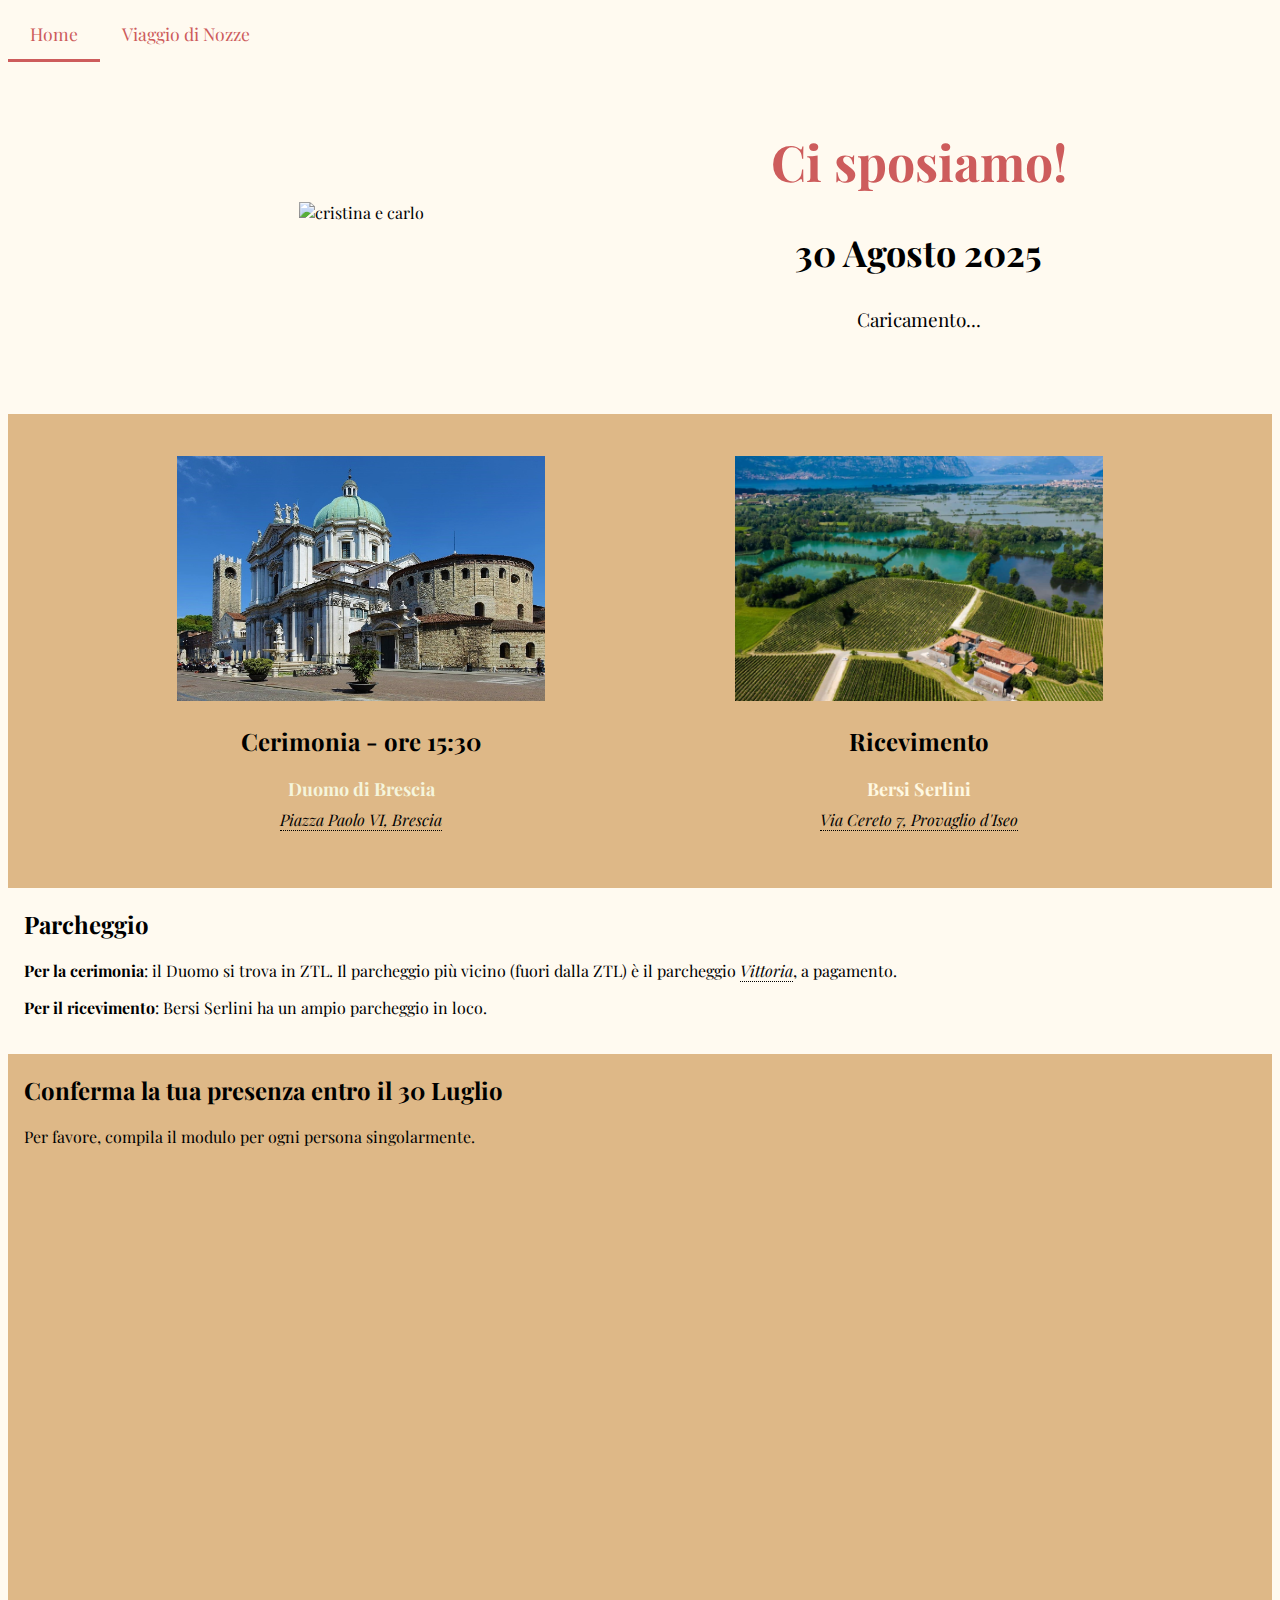
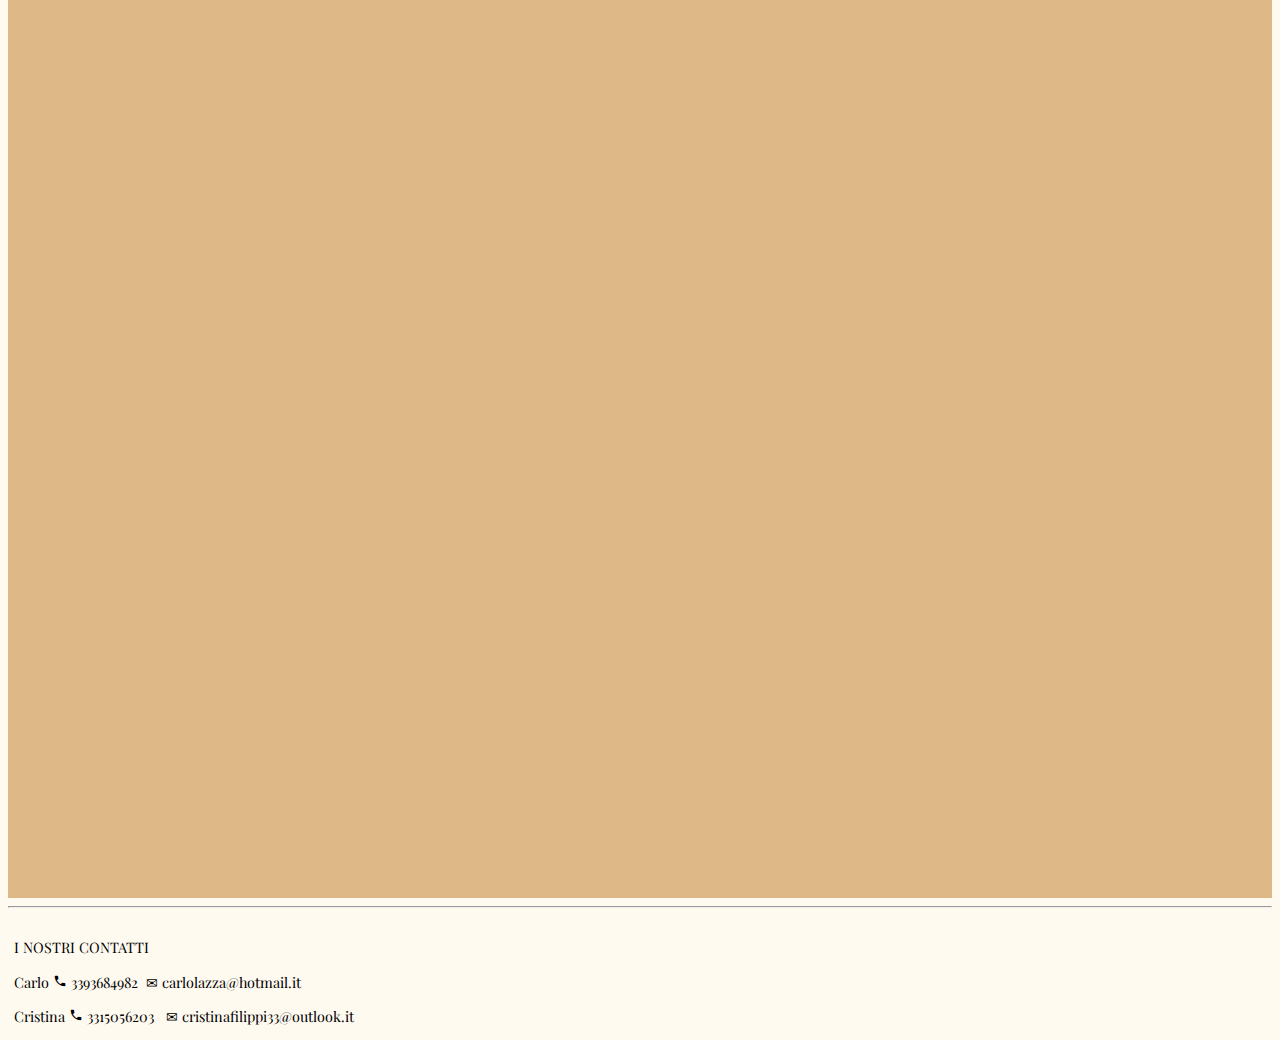
==== commit 8976efe3: "Update index.html change colors" ====
--- a/index.html
+++ b/index.html
@@ -38,13 +38,13 @@
             <div class="col-md-5" style="border: solid 1px transparent;">
                 <img src="DuomoBrescia.jpg" width="70%" alt="DuomoDiBrescia">
                 <h2>Cerimonia - ore 15:30</h2>
-                <p style="color: indianred; font-size: 18px;"><strong>Duomo di Brescia</strong></p>
+                <p style="color: #f5f5dc; font-size: 18px;"><strong>Duomo di Brescia</strong></p>
                 <p style="margin-top: -10px;"><a class="indirizzo" href="https://maps.app.goo.gl/TpPyu6F9VFENtLYF7" target="_blank" rel="noopener noreferrer">Piazza Paolo VI, Brescia</a></p>
             </div>
             <div class="col-md-5" style="border: solid 1px transparent;">
                 <img src="BersiSerliniCut.jpg" width="70%" alt="Bersi Serlini">
                 <h2>Ricevimento</h2>
-                <p style="color: indianred; font-size: 18px;"><strong>Bersi Serlini</strong></p>
+                <p style="color: #fff8e1; font-size: 18px;"><strong>Bersi Serlini</strong></p>
                 <p style="margin-top: -10px;"><a class="indirizzo" href="https://maps.app.goo.gl/1q7EdPhw5zMcpKGx6" target="_blank" rel="noopener noreferrer">Via Cereto 7, Provaglio d'Iseo</a></p>            
             </div>
         </section>
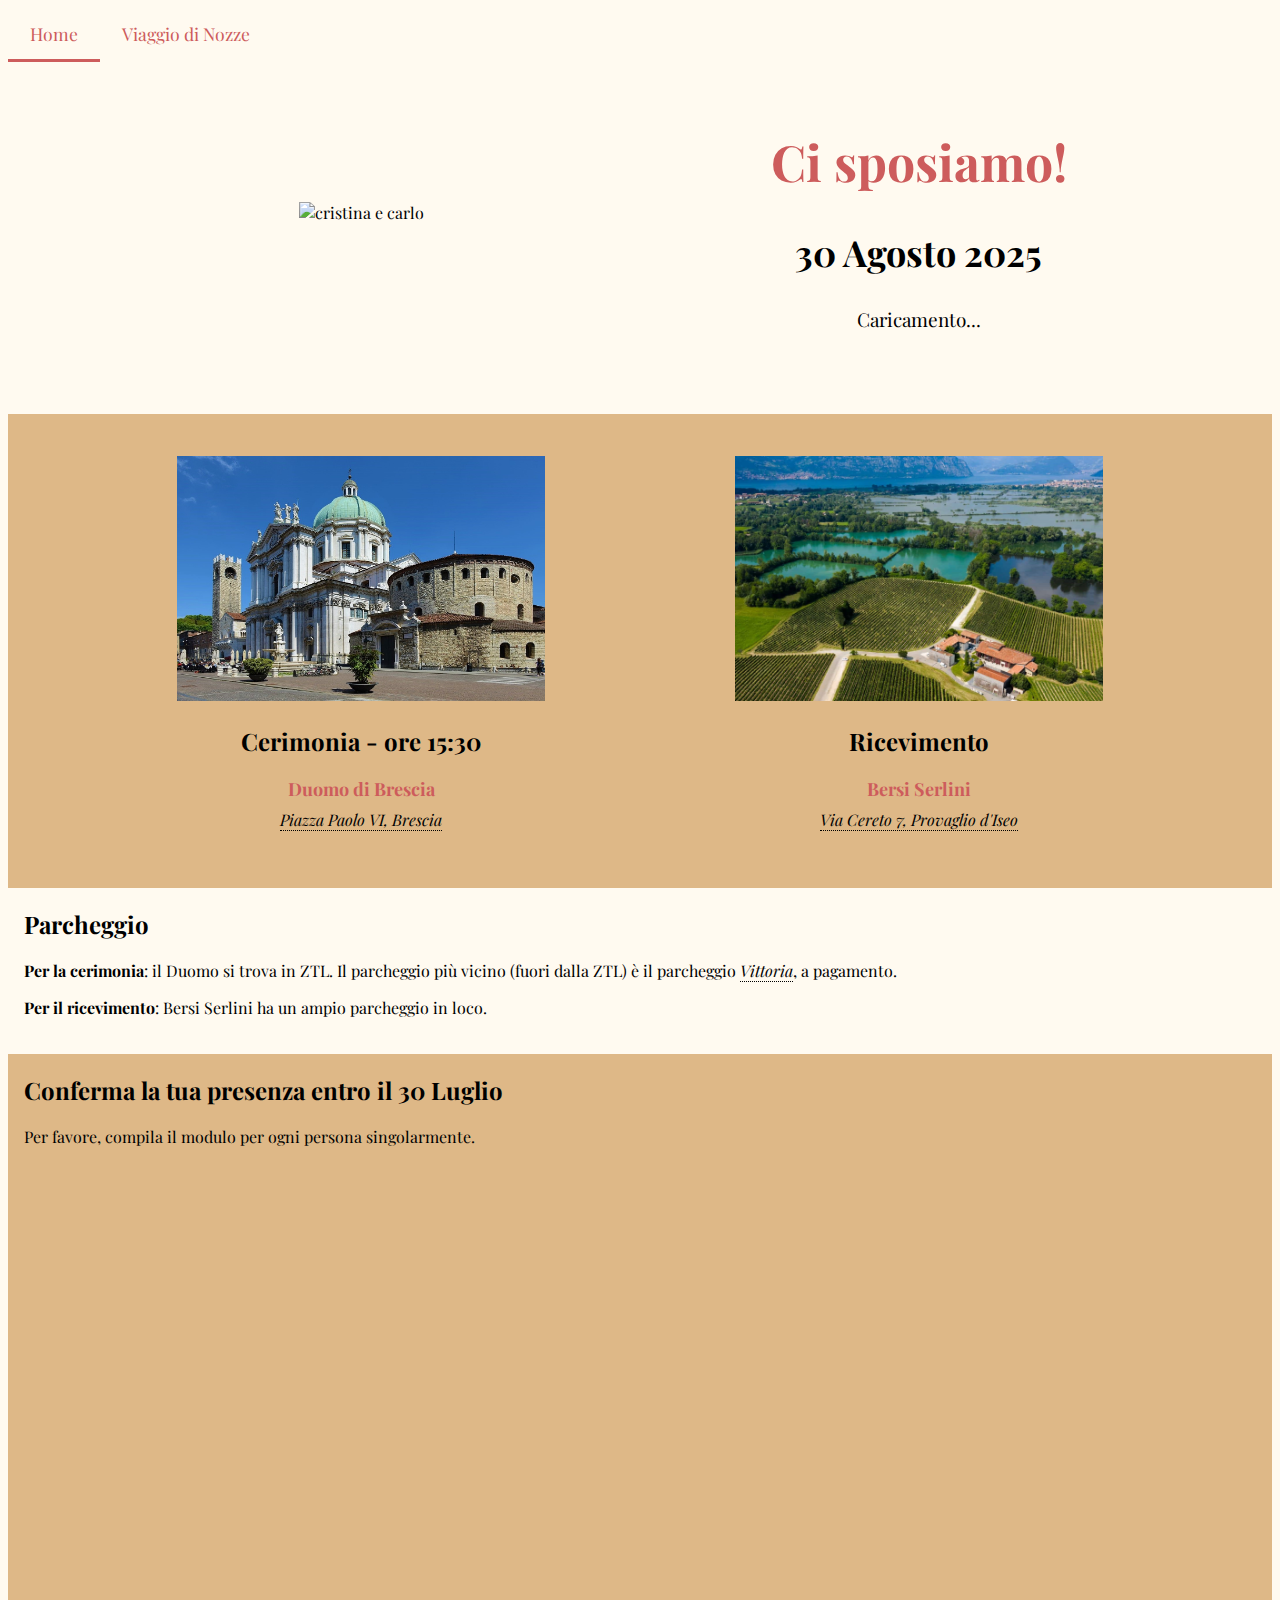
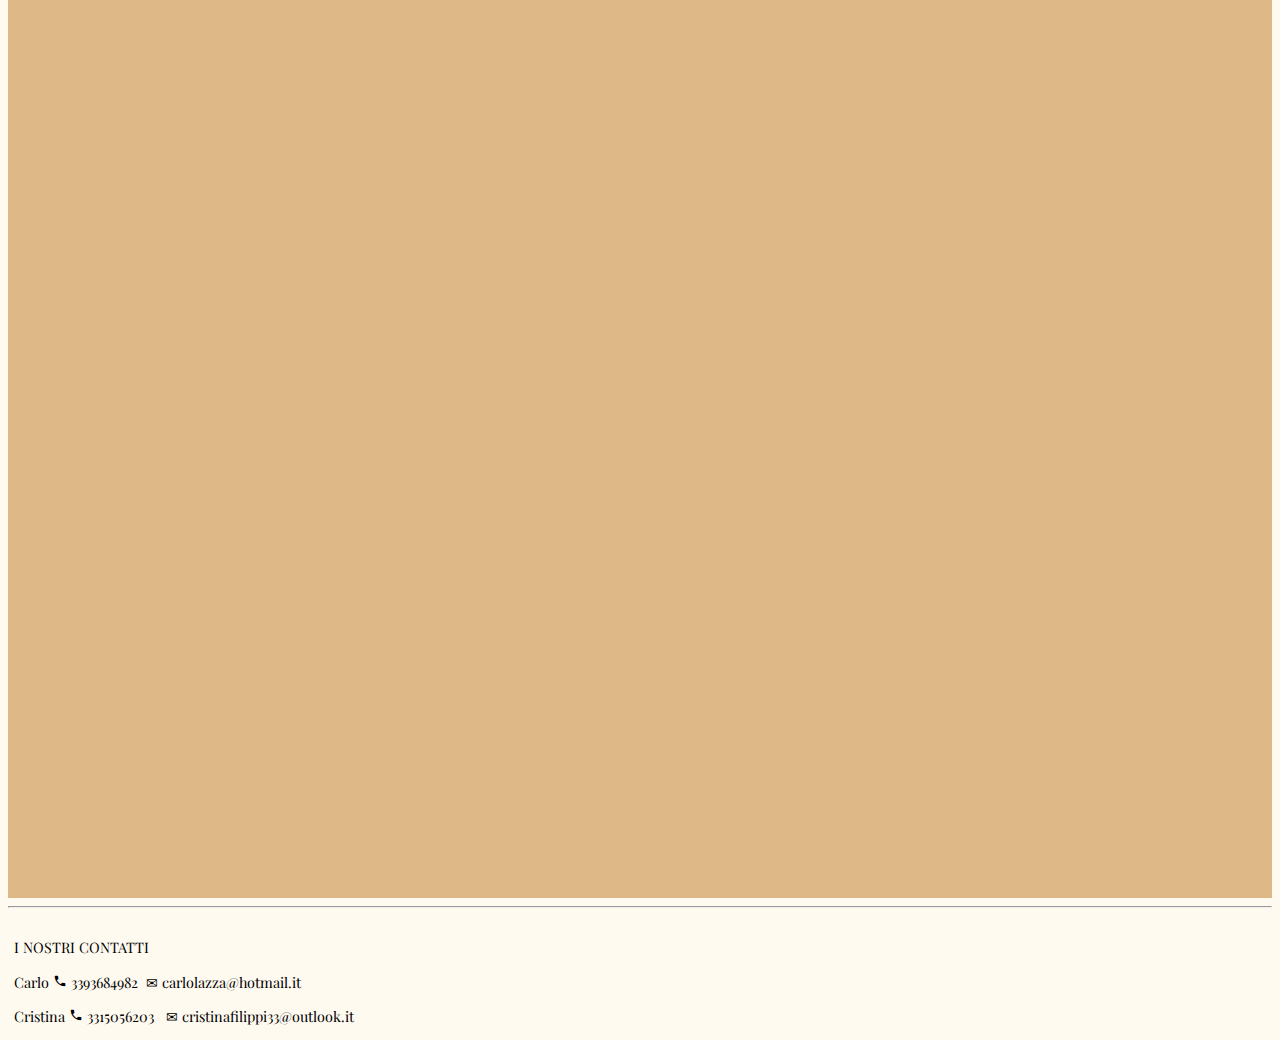
==== commit c8451447: "Update index.html" ====
--- a/index.html
+++ b/index.html
@@ -38,13 +38,13 @@
             <div class="col-md-5" style="border: solid 1px transparent;">
                 <img src="DuomoBrescia.jpg" width="70%" alt="DuomoDiBrescia">
                 <h2>Cerimonia - ore 15:30</h2>
-                <p style="color: #f5f5dc; font-size: 18px;"><strong>Duomo di Brescia</strong></p>
+                <p style="color: indianred; font-size: 18px;"><strong>Duomo di Brescia</strong></p>
                 <p style="margin-top: -10px;"><a class="indirizzo" href="https://maps.app.goo.gl/TpPyu6F9VFENtLYF7" target="_blank" rel="noopener noreferrer">Piazza Paolo VI, Brescia</a></p>
             </div>
             <div class="col-md-5" style="border: solid 1px transparent;">
                 <img src="BersiSerliniCut.jpg" width="70%" alt="Bersi Serlini">
                 <h2>Ricevimento</h2>
-                <p style="color: #fff8e1; font-size: 18px;"><strong>Bersi Serlini</strong></p>
+                <p style="color: indianred; font-size: 18px;"><strong>Bersi Serlini</strong></p>
                 <p style="margin-top: -10px;"><a class="indirizzo" href="https://maps.app.goo.gl/1q7EdPhw5zMcpKGx6" target="_blank" rel="noopener noreferrer">Via Cereto 7, Provaglio d'Iseo</a></p>            
             </div>
         </section>
